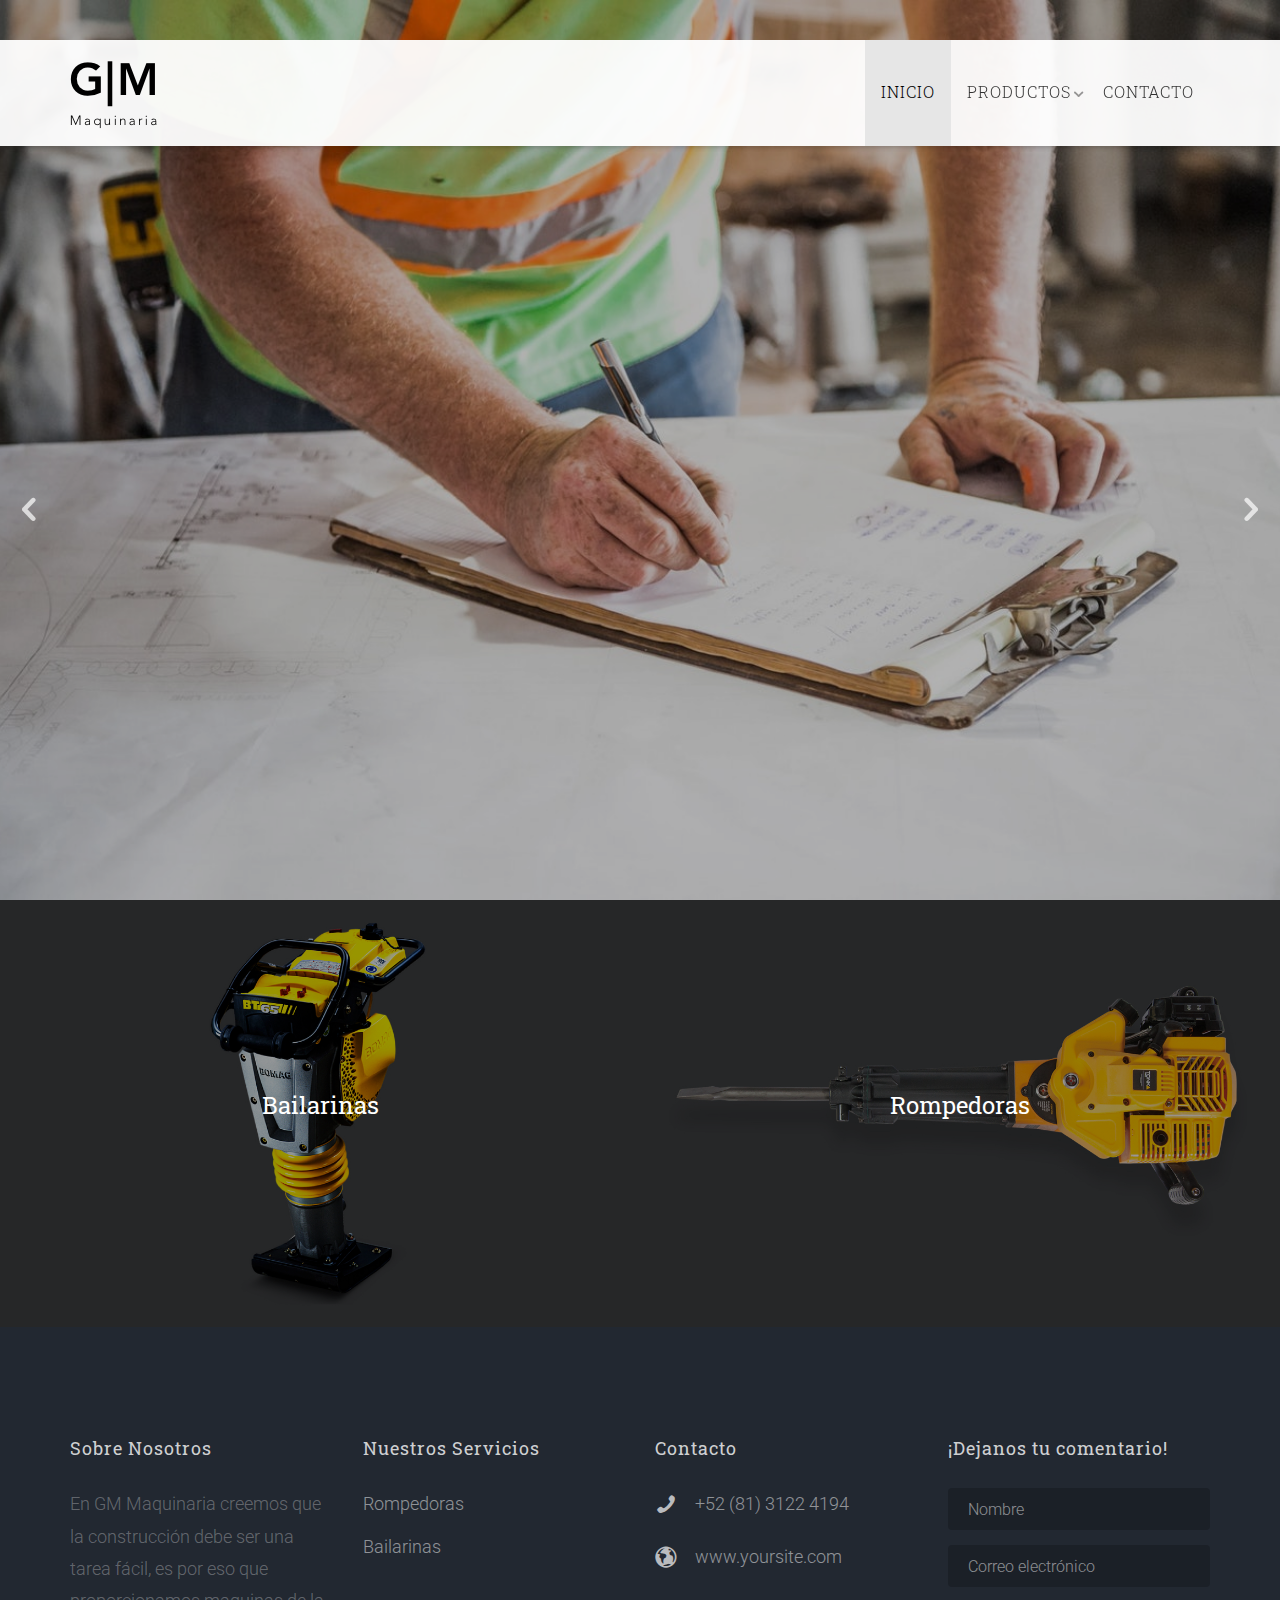
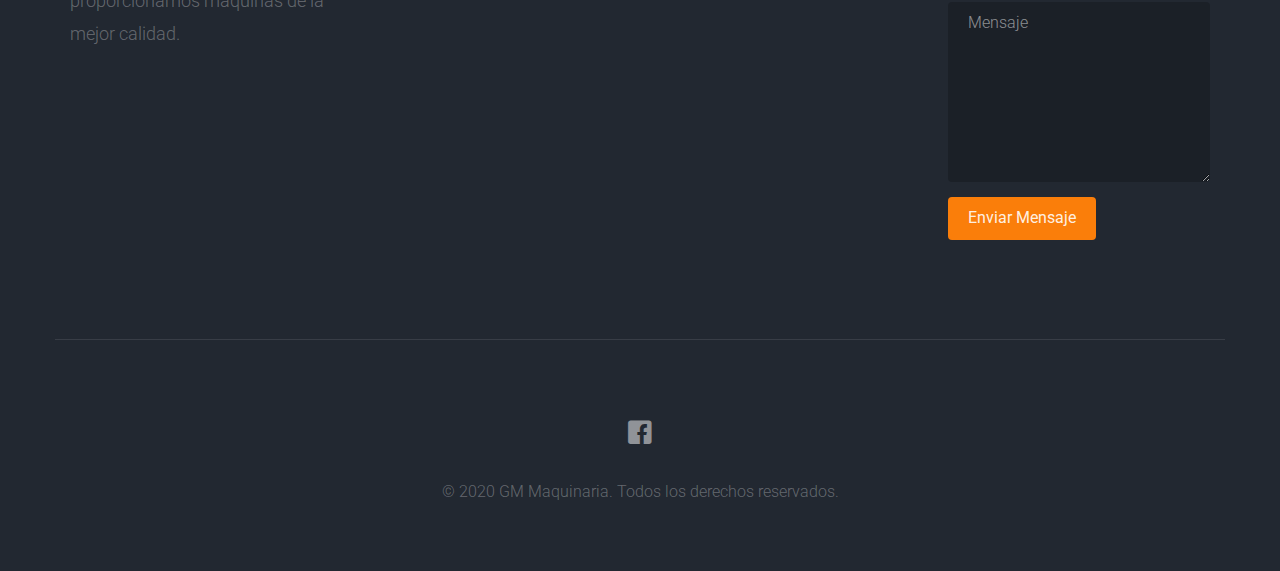
==== index.html @ 409fa805 "Primera versión" ====
<!DOCTYPE html>
<!--[if lt IE 7]>      <html class="no-js lt-ie9 lt-ie8 lt-ie7"> <![endif]-->
<!--[if IE 7]>         <html class="no-js lt-ie9 lt-ie8"> <![endif]-->
<!--[if IE 8]>         <html class="no-js lt-ie9"> <![endif]-->
<!--[if gt IE 8]><!--> <html class="no-js"> <!--<![endif]-->
	<head>
	<meta charset="utf-8">
	<meta http-equiv="X-UA-Compatible" content="IE=edge">
	<title>GM Maquinaria | Renta de bailarinas y rompedoras</title>
	<meta name="viewport" content="width=device-width, initial-scale=1">
	<meta name="description" content="Free HTML5 Template by FREEHTML5.CO" />
	<meta name="keywords" content="free html5, free template, free bootstrap, html5, css3, mobile first, responsive" />
	<meta name="author" content="FREEHTML5.CO" />

  <!-- 
	//////////////////////////////////////////////////////

	FREE HTML5 TEMPLATE 
	DESIGNED & DEVELOPED by FREEHTML5.CO
		
	Website: 		http://freehtml5.co/
	Email: 			info@freehtml5.co
	Twitter: 		http://twitter.com/fh5co
	Facebook: 		https://www.facebook.com/fh5co

	//////////////////////////////////////////////////////
	 -->

  	<!-- Facebook and Twitter integration -->
	<meta property="og:title" content=""/>
	<meta property="og:image" content=""/>
	<meta property="og:url" content=""/>
	<meta property="og:site_name" content=""/>
	<meta property="og:description" content=""/>
	<meta name="twitter:title" content="" />
	<meta name="twitter:image" content="" />
	<meta name="twitter:url" content="" />
	<meta name="twitter:card" content="" />

	<!-- Place favicon.ico and apple-touch-icon.png in the root directory -->
	<link rel="icon" href="images/LogoPestaña.png">

	<link href='https://fonts.googleapis.com/css?family=Roboto:400,100,300,700,900' rel='stylesheet' type='text/css'>
	<link href="https://fonts.googleapis.com/css?family=Roboto+Slab:300,400,700" rel="stylesheet">
	
	<!-- Animate.css -->
	<link rel="stylesheet" href="css/animate.css">
	<!-- Icomoon Icon Fonts-->
	<link rel="stylesheet" href="css/icomoon.css">
	<!-- Bootstrap  -->
	<link rel="stylesheet" href="css/bootstrap.css">
	<!-- Superfish -->
	<link rel="stylesheet" href="css/superfish.css">
	<!-- Flexslider  -->
	<link rel="stylesheet" href="css/flexslider.css">

	<link rel="stylesheet" href="css/style.css">


	<!-- Modernizr JS -->
	<script src="js/modernizr-2.6.2.min.js"></script>
	<!-- FOR IE9 below -->
	<!--[if lt IE 9]>
	<script src="js/respond.min.js"></script>
	<![endif]-->

	</head>
	<body>
		<div id="fh5co-wrapper">
		<div id="fh5co-page">
		<div id="fh5co-header">
			<header id="fh5co-header-section">
				<div class="container">
					<div class="nav-header">
						<a href="#" class="js-fh5co-nav-toggle fh5co-nav-toggle"><i></i></a>
						<div class="align-items-center justify-content-center">
							<a href="index.html">
								<img id="fh5co-logo" src="images/Logo_Banner.png" alt="Logo" class="img-responsive">
							</a>
						</div>
				
						<!-- START #fh5co-menu-wrap -->
						<nav id="fh5co-menu-wrap" role="navigation">
							<ul class="sf-menu" id="fh5co-primary-menu">
								<li>
									<a class="active" href="index.html">Inicio</a>
								</li>
								<li><a href="#">Productos</a>
									<ul class="fh5co-sub-menu">
										<li><a href="products_rompedora.html">Rompedoras</a></li>
										<li><a href="products_bailarina.html">Bailarinas</a></li> 
									   </ul>
								</li>
								<!-- <li>
									<a href="services.html" class="fh5co-sub-ddown">Services</a>
									 <ul class="fh5co-sub-menu">
									 	<li><a href="left-sidebar.html">Web Development</a></li>
									 	<li><a href="right-sidebar.html">Branding &amp; Identity</a></li>
										<li>
											<a href="#" class="fh5co-sub-ddown">Free HTML5</a>
											<ul class="fh5co-sub-menu">
												<li><a href="http://freehtml5.co/preview/?item=build-free-html5-bootstrap-template" target="_blank">Build</a></li>
												<li><a href="http://freehtml5.co/preview/?item=work-free-html5-template-bootstrap" target="_blank">Work</a></li>
												<li><a href="http://freehtml5.co/preview/?item=light-free-html5-template-bootstrap" target="_blank">Light</a></li>
												<li><a href="http://freehtml5.co/preview/?item=relic-free-html5-template-using-bootstrap" target="_blank">Relic</a></li>
												<li><a href="http://freehtml5.co/preview/?item=display-free-html5-template-using-bootstrap" target="_blank">Display</a></li>
												<li><a href="http://freehtml5.co/preview/?item=sprint-free-html5-template-bootstrap" target="_blank">Sprint</a></li>
											</ul>
										</li>
										<li><a href="#">UI Animation</a></li>
										<li><a href="#">Copywriting</a></li>
										<li><a href="#">Photography</a></li> 
									</ul>
								</li>
								<li><a href="about.html">About</a></li> -->
								<li><a href="contact.html">Contacto</a></li>
							</ul>
						</nav>
					</div>
				</div>
			</header>		
		</div>
		<!-- end:fh5co-header -->
		<aside id="fh5co-hero" class="js-fullheight">
			<div class="flexslider js-fullheight">
				<ul class="slides">
			   	<li style="background-image: url(images/carrusel_1.jpg);">
			   		<div class="overlay-gradient"></div>
			   		<div class="container">
			   			<div class="col-md-5 col-sm-6 col-xs-12 js-fullheight slider-text">
			   				<div class="slider-text-inner">
			   					<div class="desc">
			   						<h2>La construcción nunca fue tan fácil.</h2>
			   					</div>
			   				</div>
			   			</div>
			   		</div>
			   	</li>
			   	<li style="background-image: url(images/carrusel_2.jpg);">
			   		<div class="overlay-gradient"></div>
			   		<div class="container">
			   			<div class="col-md-5 col-sm-6 col-xs-12 js-fullheight slider-text">
			   				<div class="slider-text-inner">
			   					<div class="desc">
			   						<h2>Ahorra tiempo y dinero.</h2>
			   					</div>
			   				</div>
			   			</div>
			   		</div>
			   	</li>
			   	<li style="background-image: url(images/carrusel_3.jpg);">
			   		<div class="overlay-gradient"></div>
			   		<div class="container">
			   			<div class="col-md-5 col-sm-6 col-xs-12 js-fullheight slider-text">
			   				<div class="slider-text-inner">
			   					<div class="desc">
			   						<h2>Simplifica tu vida.</h2>
			   					</div>
			   				</div>
			   			</div>
			   		</div>
			   	</li>
			  	</ul>
		  	</div>
		</aside>
		<div id="fh5co-section">
			<div class="grid-project-section">
				<a href="products_bailarina.html">
					<img src="images/Bailarina.jpg" alt="Project" class="img-responsive">
					<div class="desc text-center">
						<h2>Bailarinas</h2>
					</div>
				</a>
			</div>
			<div class="grid-project-section">
				<a href="products_rompedora.html">
					<img src="images/Rompedora.jpg" alt="Project" class="img-responsive">
					<div class="desc text-center">
						<h2>Rompedoras</h2>
					</div>
				</a>
			</div>
		</div>
		<footer>
			<div id="footer">
				<div class="container">
					<div class="row">
						<div class="col-md-3">
							<h3 class="section-title">Sobre Nosotros</h3>
							<p>En GM Maquinaria creemos que la construcción debe ser una tarea fácil, es por eso que proporcionamos maquinas de la mejor calidad.</p>
						</div>
						
						<div class="col-md-3">
							<h3 class="section-title">Nuestros Servicios</h3>
							<ul>
								<li><a href="products_rompedora.html">Rompedoras</a></li>
								<li><a href="products_bailarina.html">Bailarinas</a></li>
							</ul>
						</div>

						<div class="col-md-3">
							<h3 class="section-title">Contacto</h3>
							<ul class="contact-info">
								<!-- <li><i class="icon-map2"></i>198 West 21th Street, Suite 721 New York NY 10016</li> -->
								<li><i class="icon-phone2"></i><a href="tel:+528131224194">+52 (81) 3122 4194</a></li>
								<!-- <li><i class="icon-envelope2"></i><a href="#">info@yoursite.com</a></li> -->
								<li><i class="icon-globe2"></i><a href="#">www.yoursite.com</a></li>
							</ul>
						</div>
						<div class="col-md-3">
							<h3 class="section-title">¡Dejanos tu comentario!</h3>
							<form class="contact-form">
								<div class="form-group">
									<label for="name" class="sr-only">Nombre</label>
									<input type="name" class="form-control" id="name" placeholder="Nombre">
								</div>
								<div class="form-group">
									<label for="email" class="sr-only">Correo electrónico</label>
									<input type="email" class="form-control" id="email" placeholder="Correo electrónico">
								</div>
								<div class="form-group">
									<label for="message" class="sr-only">Mensaje</label>
									<textarea class="form-control" id="message" rows="7" placeholder="Mensaje"></textarea>
								</div>
								<div class="form-group">
									<input type="submit" id="btn-submit" class="btn btn-send-message btn-md" value="Enviar Mensaje">
								</div>
							</form>
						</div>
					</div>
					<div class="row copy-right">
						<div class="col-md-6 col-md-offset-3 text-center">
							<p class="fh5co-social-icons">
								<a href="https://www.facebook.com/MaquinariaGM" target="_blank"><i class="icon-facebook2"></i></a>
								<!-- <a href="#"><i class="icon-instagram"></i></a> -->
							</p>
							<p>&copy; 2020 GM Maquinaria. Todos los derechos reservados.</p>
						</div>
					</div>
				</div>
			</div>
		</footer>
	

	</div>
	<!-- END fh5co-page -->

	</div>
	<!-- END fh5co-wrapper -->

	<!-- jQuery -->


	<script src="js/jquery.min.js"></script>
	<!-- jQuery Easing -->
	<script src="js/jquery.easing.1.3.js"></script>
	<!-- Bootstrap -->
	<script src="js/bootstrap.min.js"></script>
	<!-- Waypoints -->
	<script src="js/jquery.waypoints.min.js"></script>
	<!-- Superfish -->
	<script src="js/hoverIntent.js"></script>
	<script src="js/superfish.js"></script>
	<!-- Flexslider -->
	<script src="js/jquery.flexslider-min.js"></script>

	<!-- Main JS (Do not remove) -->
	<script src="js/main.js"></script>

	</body>
</html>
---- css/icomoon.css ----
@font-face {
    font-family: 'icomoon';
    src:    url('fonts/icomoon.eot?1oniuf');
    src:    url('fonts/icomoon.eot?1oniuf#iefix') format('embedded-opentype'),
        url('fonts/icomoon.ttf?1oniuf') format('truetype'),
        url('fonts/icomoon.woff?1oniuf') format('woff'),
        url('fonts/icomoon.svg?1oniuf#icomoon') format('svg');
    font-weight: normal;
    font-style: normal;
}

[class^="icon-"], [class*=" icon-"] {
    /* use !important to prevent issues with browser extensions that change fonts */
    font-family: 'icomoon' !important;
    speak: none;
    font-style: normal;
    font-weight: normal;
    font-variant: normal;
    text-transform: none;
    line-height: 1;

    /* Better Font Rendering =========== */
    -webkit-font-smoothing: antialiased;
    -moz-osx-font-smoothing: grayscale;
}

.icon-mobile:before {
    content: "\e000";
}
.icon-laptop:before {
    content: "\e001";
}
.icon-desktop:before {
    content: "\e002";
}
.icon-tablet:before {
    content: "\e003";
}
.icon-phone:before {
    content: "\e004";
}
.icon-document:before {
    content: "\e005";
}
.icon-documents:before {
    content: "\e006";
}
.icon-search:before {
    content: "\e007";
}
.icon-clipboard:before {
    content: "\e008";
}
.icon-newspaper:before {
    content: "\e009";
}
.icon-notebook:before {
    content: "\e00a";
}
.icon-book-open:before {
    content: "\e00b";
}
.icon-browser:before {
    content: "\e00c";
}
.icon-calendar:before {
    content: "\e00d";
}
.icon-presentation:before {
    content: "\e00e";
}
.icon-picture:before {
    content: "\e00f";
}
.icon-pictures:before {
    content: "\e010";
}
.icon-video:before {
    content: "\e011";
}
.icon-camera:before {
    content: "\e012";
}
.icon-printer:before {
    content: "\e013";
}
.icon-toolbox:before {
    content: "\e014";
}
.icon-briefcase:before {
    content: "\e015";
}
.icon-wallet:before {
    content: "\e016";
}
.icon-gift:before {
    content: "\e017";
}
.icon-bargraph:before {
    content: "\e018";
}
.icon-grid:before {
    content: "\e019";
}
.icon-expand:before {
    content: "\e01a";
}
.icon-focus:before {
    content: "\e01b";
}
.icon-edit:before {
    content: "\e01c";
}
.icon-adjustments:before {
    content: "\e01d";
}
.icon-ribbon:before {
    content: "\e01e";
}
.icon-hourglass:before {
    content: "\e01f";
}
.icon-lock:before {
    content: "\e020";
}
.icon-megaphone:before {
    content: "\e021";
}
.icon-shield:before {
    content: "\e022";
}
.icon-trophy:before {
    content: "\e023";
}
.icon-flag:before {
    content: "\e024";
}
.icon-map:before {
    content: "\e025";
}
.icon-puzzle:before {
    content: "\e026";
}
.icon-basket:before {
    content: "\e027";
}
.icon-envelope:before {
    content: "\e028";
}
.icon-streetsign:before {
    content: "\e029";
}
.icon-telescope:before {
    content: "\e02a";
}
.icon-gears:before {
    content: "\e02b";
}
.icon-key:before {
    content: "\e02c";
}
.icon-paperclip:before {
    content: "\e02d";
}
.icon-attachment:before {
    content: "\e02e";
}
.icon-pricetags:before {
    content: "\e02f";
}
.icon-lightbulb:before {
    content: "\e030";
}
.icon-layers:before {
    content: "\e031";
}
.icon-pencil:before {
    content: "\e032";
}
.icon-tools:before {
    content: "\e033";
}
.icon-tools-2:before {
    content: "\e034";
}
.icon-scissors:before {
    content: "\e035";
}
.icon-paintbrush:before {
    content: "\e036";
}
.icon-magnifying-glass:before {
    content: "\e037";
}
.icon-circle-compass:before {
    content: "\e038";
}
.icon-linegraph:before {
    content: "\e039";
}
.icon-mic:before {
    content: "\e03a";
}
.icon-strategy:before {
    content: "\e03b";
}
.icon-beaker:before {
    content: "\e03c";
}
.icon-caution:before {
    content: "\e03d";
}
.icon-recycle:before {
    content: "\e03e";
}
.icon-anchor:before {
    content: "\e03f";
}
.icon-profile-male:before {
    content: "\e040";
}
.icon-profile-female:before {
    content: "\e041";
}
.icon-bike:before {
    content: "\e042";
}
.icon-wine:before {
    content: "\e043";
}
.icon-hotairballoon:before {
    content: "\e044";
}
.icon-globe:before {
    content: "\e045";
}
.icon-genius:before {
    content: "\e046";
}
.icon-map-pin:before {
    content: "\e047";
}
.icon-dial:before {
    content: "\e048";
}
.icon-chat:before {
    content: "\e049";
}
.icon-heart:before {
    content: "\e04a";
}
.icon-cloud:before {
    content: "\e04b";
}
.icon-upload:before {
    content: "\e04c";
}
.icon-download:before {
    content: "\e04d";
}
.icon-target:before {
    content: "\e04e";
}
.icon-hazardous:before {
    content: "\e04f";
}
.icon-piechart:before {
    content: "\e050";
}
.icon-speedometer:before {
    content: "\e051";
}
.icon-global:before {
    content: "\e052";
}
.icon-compass:before {
    content: "\e053";
}
.icon-lifesaver:before {
    content: "\e054";
}
.icon-clock:before {
    content: "\e055";
}
.icon-aperture:before {
    content: "\e056";
}
.icon-quote:before {
    content: "\e057";
}
.icon-scope:before {
    content: "\e058";
}
.icon-alarmclock:before {
    content: "\e059";
}
.icon-refresh:before {
    content: "\e05a";
}
.icon-happy:before {
    content: "\e05b";
}
.icon-sad:before {
    content: "\e05c";
}
.icon-facebook:before {
    content: "\e05d";
}
.icon-twitter:before {
    content: "\e05e";
}
.icon-googleplus:before {
    content: "\e05f";
}
.icon-rss:before {
    content: "\e060";
}
.icon-tumblr:before {
    content: "\e061";
}
.icon-linkedin:before {
    content: "\e062";
}
.icon-dribbble:before {
    content: "\e063";
}
.icon-box2:before {
    content: "\ea82";
}
.icon-write:before {
    content: "\ea83";
}
.icon-clock2:before {
    content: "\ea84";
}
.icon-reply2:before {
    content: "\ea85";
}
.icon-reply-all2:before {
    content: "\ea86";
}
.icon-forward2:before {
    content: "\ea87";
}
.icon-flag2:before {
    content: "\ea88";
}
.icon-search2:before {
    content: "\ea89";
}
.icon-trash2:before {
    content: "\ea8a";
}
.icon-envelope2:before {
    content: "\ea8b";
}
.icon-bubble:before {
    content: "\ea8c";
}
.icon-bubbles:before {
    content: "\ea8d";
}
.icon-user2:before {
    content: "\ea8e";
}
.icon-users2:before {
    content: "\ea8f";
}
.icon-cloud2:before {
    content: "\ea90";
}
.icon-download2:before {
    content: "\ea91";
}
.icon-upload2:before {
    content: "\ea92";
}
.icon-rain:before {
    content: "\ea93";
}
.icon-sun:before {
    content: "\ea94";
}
.icon-moon2:before {
    content: "\ea95";
}
.icon-bell2:before {
    content: "\ea96";
}
.icon-folder2:before {
    content: "\ea97";
}
.icon-pin2:before {
    content: "\ea98";
}
.icon-sound2:before {
    content: "\ea99";
}
.icon-microphone:before {
    content: "\ea9a";
}
.icon-camera2:before {
    content: "\ea9b";
}
.icon-image2:before {
    content: "\ea9c";
}
.icon-cog2:before {
    content: "\ea9d";
}
.icon-calendar2:before {
    content: "\ea9e";
}
.icon-book2:before {
    content: "\ea9f";
}
.icon-map-marker:before {
    content: "\eaa0";
}
.icon-store:before {
    content: "\eaa1";
}
.icon-support:before {
    content: "\eaa2";
}
.icon-tag2:before {
    content: "\eaa3";
}
.icon-heart2:before {
    content: "\eaa4";
}
.icon-video-camera:before {
    content: "\eaa5";
}
.icon-trophy2:before {
    content: "\eaa6";
}
.icon-cart:before {
    content: "\eaa7";
}
.icon-eye2:before {
    content: "\eaa8";
}
.icon-cancel:before {
    content: "\eaa9";
}
.icon-chart:before {
    content: "\eaaa";
}
.icon-target2:before {
    content: "\eaab";
}
.icon-printer2:before {
    content: "\eaac";
}
.icon-location2:before {
    content: "\eaad";
}
.icon-bookmark2:before {
    content: "\eaae";
}
.icon-monitor:before {
    content: "\eaaf";
}
.icon-cross2:before {
    content: "\eab0";
}
.icon-plus2:before {
    content: "\eab1";
}
.icon-left:before {
    content: "\eab2";
}
.icon-up:before {
    content: "\eab3";
}
.icon-browser2:before {
    content: "\eab4";
}
.icon-windows:before {
    content: "\eab5";
}
.icon-switch2:before {
    content: "\eab6";
}
.icon-dashboard:before {
    content: "\eab7";
}
.icon-play:before {
    content: "\eab8";
}
.icon-fast-forward:before {
    content: "\eab9";
}
.icon-next:before {
    content: "\eaba";
}
.icon-refresh2:before {
    content: "\eabb";
}
.icon-film:before {
    content: "\eabc";
}
.icon-home2:before {
    content: "\eabd";
}
.icon-add-to-list:before {
    content: "\e901";
}
.icon-classic-computer:before {
    content: "\e902";
}
.icon-controller-fast-backward:before {
    content: "\e903";
}
.icon-creative-commons-attribution:before {
    content: "\e904";
}
.icon-creative-commons-noderivs:before {
    content: "\e905";
}
.icon-creative-commons-noncommercial-eu:before {
    content: "\e906";
}
.icon-creative-commons-noncommercial-us:before {
    content: "\e907";
}
.icon-creative-commons-public-domain:before {
    content: "\e908";
}
.icon-creative-commons-remix:before {
    content: "\e909";
}
.icon-creative-commons-share:before {
    content: "\e90a";
}
.icon-creative-commons-sharealike:before {
    content: "\e90b";
}
.icon-creative-commons:before {
    content: "\e90c";
}
.icon-document-landscape:before {
    content: "\e90d";
}
.icon-remove-user:before {
    content: "\e90e";
}
.icon-warning:before {
    content: "\e90f";
}
.icon-arrow-bold-down:before {
    content: "\e910";
}
.icon-arrow-bold-left:before {
    content: "\e911";
}
.icon-arrow-bold-right:before {
    content: "\e912";
}
.icon-arrow-bold-up:before {
    content: "\e913";
}
.icon-arrow-down:before {
    content: "\e914";
}
.icon-arrow-left:before {
    content: "\e915";
}
.icon-arrow-long-down:before {
    content: "\e916";
}
.icon-arrow-long-left:before {
    content: "\e917";
}
.icon-arrow-long-right:before {
    content: "\e918";
}
.icon-arrow-long-up:before {
    content: "\e919";
}
.icon-arrow-right:before {
    content: "\e91a";
}
.icon-arrow-up:before {
    content: "\e91b";
}
.icon-arrow-with-circle-down:before {
    content: "\e91c";
}
.icon-arrow-with-circle-left:before {
    content: "\e91d";
}
.icon-arrow-with-circle-right:before {
    content: "\e91e";
}
.icon-arrow-with-circle-up:before {
    content: "\e91f";
}
.icon-bookmark:before {
    content: "\e920";
}
.icon-bookmarks:before {
    content: "\e921";
}
.icon-chevron-down:before {
    content: "\e922";
}
.icon-chevron-left:before {
    content: "\e923";
}
.icon-chevron-right:before {
    content: "\e924";
}
.icon-chevron-small-down:before {
    content: "\e925";
}
.icon-chevron-small-left:before {
    content: "\e926";
}
.icon-chevron-small-right:before {
    content: "\e927";
}
.icon-chevron-small-up:before {
    content: "\e928";
}
.icon-chevron-thin-down:before {
    content: "\e929";
}
.icon-chevron-thin-left:before {
    content: "\e92a";
}
.icon-chevron-thin-right:before {
    content: "\e92b";
}
.icon-chevron-thin-up:before {
    content: "\e92c";
}
.icon-chevron-up:before {
    content: "\e92d";
}
.icon-chevron-with-circle-down:before {
    content: "\e92e";
}
.icon-chevron-with-circle-left:before {
    content: "\e92f";
}
.icon-chevron-with-circle-right:before {
    content: "\e930";
}
.icon-chevron-with-circle-up:before {
    content: "\e931";
}
.icon-cloud3:before {
    content: "\e932";
}
.icon-controller-fast-forward:before {
    content: "\e933";
}
.icon-controller-jump-to-start:before {
    content: "\e934";
}
.icon-controller-next:before {
    content: "\e935";
}
.icon-controller-paus:before {
    content: "\e936";
}
.icon-controller-play:before {
    content: "\e937";
}
.icon-controller-record:before {
    content: "\e938";
}
.icon-controller-stop:before {
    content: "\e939";
}
.icon-controller-volume:before {
    content: "\e93a";
}
.icon-dot-single:before {
    content: "\e93b";
}
.icon-dots-three-horizontal:before {
    content: "\e93c";
}
.icon-dots-three-vertical:before {
    content: "\e93d";
}
.icon-dots-two-horizontal:before {
    content: "\e93e";
}
.icon-dots-two-vertical:before {
    content: "\e93f";
}
.icon-download3:before {
    content: "\e940";
}
.icon-emoji-flirt:before {
    content: "\e941";
}
.icon-flow-branch:before {
    content: "\e942";
}
.icon-flow-cascade:before {
    content: "\e943";
}
.icon-flow-line:before {
    content: "\e944";
}
.icon-flow-parallel:before {
    content: "\e945";
}
.icon-flow-tree:before {
    content: "\e946";
}
.icon-install:before {
    content: "\e947";
}
.icon-layers2:before {
    content: "\e948";
}
.icon-open-book:before {
    content: "\e949";
}
.icon-resize-100:before {
    content: "\e94a";
}
.icon-resize-full-screen:before {
    content: "\e94b";
}
.icon-save:before {
    content: "\e94c";
}
.icon-select-arrows:before {
    content: "\e94d";
}
.icon-sound-mute:before {
    content: "\e94e";
}
.icon-sound:before {
    content: "\e94f";
}
.icon-trash:before {
    content: "\e950";
}
.icon-triangle-down:before {
    content: "\e951";
}
.icon-triangle-left:before {
    content: "\e952";
}
.icon-triangle-right:before {
    content: "\e953";
}
.icon-triangle-up:before {
    content: "\e954";
}
.icon-uninstall:before {
    content: "\e955";
}
.icon-upload-to-cloud:before {
    content: "\e956";
}
.icon-upload3:before {
    content: "\e957";
}
.icon-add-user:before {
    content: "\e958";
}
.icon-address:before {
    content: "\e959";
}
.icon-adjust:before {
    content: "\e95a";
}
.icon-air:before {
    content: "\e95b";
}
.icon-aircraft-landing:before {
    content: "\e95c";
}
.icon-aircraft-take-off:before {
    content: "\e95d";
}
.icon-aircraft:before {
    content: "\e95e";
}
.icon-align-bottom:before {
    content: "\e95f";
}
.icon-align-horizontal-middle:before {
    content: "\e960";
}
.icon-align-left:before {
    content: "\e961";
}
.icon-align-right:before {
    content: "\e962";
}
.icon-align-top:before {
    content: "\e963";
}
.icon-align-vertical-middle:before {
    content: "\e964";
}
.icon-archive:before {
    content: "\e965";
}
.icon-area-graph:before {
    content: "\e966";
}
.icon-attachment2:before {
    content: "\e967";
}
.icon-awareness-ribbon:before {
    content: "\e968";
}
.icon-back-in-time:before {
    content: "\e969";
}
.icon-back:before {
    content: "\e96a";
}
.icon-bar-graph:before {
    content: "\e96b";
}
.icon-battery:before {
    content: "\e96c";
}
.icon-beamed-note:before {
    content: "\e96d";
}
.icon-bell:before {
    content: "\e96e";
}
.icon-blackboard:before {
    content: "\e96f";
}
.icon-block:before {
    content: "\e970";
}
.icon-book:before {
    content: "\e971";
}
.icon-bowl:before {
    content: "\e972";
}
.icon-box:before {
    content: "\e973";
}
.icon-briefcase2:before {
    content: "\e974";
}
.icon-browser3:before {
    content: "\e975";
}
.icon-brush:before {
    content: "\e976";
}
.icon-bucket:before {
    content: "\e977";
}
.icon-cake:before {
    content: "\e978";
}
.icon-calculator:before {
    content: "\e979";
}
.icon-calendar3:before {
    content: "\e97a";
}
.icon-camera3:before {
    content: "\e97b";
}
.icon-ccw:before {
    content: "\e97c";
}
.icon-chat2:before {
    content: "\e97d";
}
.icon-check:before {
    content: "\e97e";
}
.icon-circle-with-cross:before {
    content: "\e97f";
}
.icon-circle-with-minus:before {
    content: "\e980";
}
.icon-circle-with-plus:before {
    content: "\e981";
}
.icon-circle:before {
    content: "\e982";
}
.icon-circular-graph:before {
    content: "\e983";
}
.icon-clapperboard:before {
    content: "\e984";
}
.icon-clipboard2:before {
    content: "\e985";
}
.icon-clock3:before {
    content: "\e986";
}
.icon-code:before {
    content: "\e987";
}
.icon-cog:before {
    content: "\e988";
}
.icon-colours:before {
    content: "\e989";
}
.icon-compass2:before {
    content: "\e98a";
}
.icon-copy:before {
    content: "\e98b";
}
.icon-credit-card:before {
    content: "\e98c";
}
.icon-credit:before {
    content: "\e98d";
}
.icon-cross:before {
    content: "\e98e";
}
.icon-cup:before {
    content: "\e98f";
}
.icon-cw:before {
    content: "\e990";
}
.icon-cycle:before {
    content: "\e991";
}
.icon-database:before {
    content: "\e992";
}
.icon-dial-pad:before {
    content: "\e993";
}
.icon-direction:before {
    content: "\e994";
}
.icon-document2:before {
    content: "\e995";
}
.icon-documents2:before {
    content: "\e996";
}
.icon-drink:before {
    content: "\e997";
}
.icon-drive:before {
    content: "\e998";
}
.icon-drop:before {
    content: "\e999";
}
.icon-edit2:before {
    content: "\e99a";
}
.icon-email:before {
    content: "\e99b";
}
.icon-emoji-happy:before {
    content: "\e99c";
}
.icon-emoji-neutral:before {
    content: "\e99d";
}
.icon-emoji-sad:before {
    content: "\e99e";
}
.icon-erase:before {
    content: "\e99f";
}
.icon-eraser:before {
    content: "\e9a0";
}
.icon-export:before {
    content: "\e9a1";
}
.icon-eye:before {
    content: "\e9a2";
}
.icon-feather:before {
    content: "\e9a3";
}
.icon-flag3:before {
    content: "\e9a4";
}
.icon-flash:before {
    content: "\e9a5";
}
.icon-flashlight:before {
    content: "\e9a6";
}
.icon-flat-brush:before {
    content: "\e9a7";
}
.icon-folder-images:before {
    content: "\e9a8";
}
.icon-folder-music:before {
    content: "\e9a9";
}
.icon-folder-video:before {
    content: "\e9aa";
}
.icon-folder:before {
    content: "\e9ab";
}
.icon-forward:before {
    content: "\e9ac";
}
.icon-funnel:before {
    content: "\e9ad";
}
.icon-game-controller:before {
    content: "\e9ae";
}
.icon-gauge:before {
    content: "\e9af";
}
.icon-globe2:before {
    content: "\e9b0";
}
.icon-graduation-cap:before {
    content: "\e9b1";
}
.icon-grid2:before {
    content: "\e9b2";
}
.icon-hair-cross:before {
    content: "\e9b3";
}
.icon-hand:before {
    content: "\e9b4";
}
.icon-heart-outlined:before {
    content: "\e9b5";
}
.icon-heart3:before {
    content: "\e9b6";
}
.icon-help-with-circle:before {
    content: "\e9b7";
}
.icon-help:before {
    content: "\e9b8";
}
.icon-home:before {
    content: "\e9b9";
}
.icon-hour-glass:before {
    content: "\e9ba";
}
.icon-image-inverted:before {
    content: "\e9bb";
}
.icon-image:before {
    content: "\e9bc";
}
.icon-images:before {
    content: "\e9bd";
}
.icon-inbox:before {
    content: "\e9be";
}
.icon-infinity:before {
    content: "\e9bf";
}
.icon-info-with-circle:before {
    content: "\e9c0";
}
.icon-info:before {
    content: "\e9c1";
}
.icon-key2:before {
    content: "\e9c2";
}
.icon-keyboard:before {
    content: "\e9c3";
}
.icon-lab-flask:before {
    content: "\e9c4";
}
.icon-landline:before {
    content: "\e9c5";
}
.icon-language:before {
    content: "\e9c6";
}
.icon-laptop2:before {
    content: "\e9c7";
}
.icon-leaf:before {
    content: "\e9c8";
}
.icon-level-down:before {
    content: "\e9c9";
}
.icon-level-up:before {
    content: "\e9ca";
}
.icon-lifebuoy:before {
    content: "\e9cb";
}
.icon-light-bulb:before {
    content: "\e9cc";
}
.icon-light-down:before {
    content: "\e9cd";
}
.icon-light-up:before {
    content: "\e9ce";
}
.icon-line-graph:before {
    content: "\e9cf";
}
.icon-link:before {
    content: "\e9d0";
}
.icon-list:before {
    content: "\e9d1";
}
.icon-location-pin:before {
    content: "\e9d2";
}
.icon-location:before {
    content: "\e9d3";
}
.icon-lock-open:before {
    content: "\e9d4";
}
.icon-lock2:before {
    content: "\e9d5";
}
.icon-log-out:before {
    content: "\e9d6";
}
.icon-login:before {
    content: "\e9d7";
}
.icon-loop:before {
    content: "\e9d8";
}
.icon-magnet:before {
    content: "\e9d9";
}
.icon-magnifying-glass2:before {
    content: "\e9da";
}
.icon-mail:before {
    content: "\e9db";
}
.icon-man:before {
    content: "\e9dc";
}
.icon-map2:before {
    content: "\e9dd";
}
.icon-mask:before {
    content: "\e9de";
}
.icon-medal:before {
    content: "\e9df";
}
.icon-megaphone2:before {
    content: "\e9e0";
}
.icon-menu:before {
    content: "\e9e1";
}
.icon-message:before {
    content: "\e9e2";
}
.icon-mic2:before {
    content: "\e9e3";
}
.icon-minus:before {
    content: "\e9e4";
}
.icon-mobile2:before {
    content: "\e9e5";
}
.icon-modern-mic:before {
    content: "\e9e6";
}
.icon-moon:before {
    content: "\e9e7";
}
.icon-mouse:before {
    content: "\e9e8";
}
.icon-music:before {
    content: "\e9e9";
}
.icon-network:before {
    content: "\e9ea";
}
.icon-new-message:before {
    content: "\e9eb";
}
.icon-new:before {
    content: "\e9ec";
}
.icon-news:before {
    content: "\e9ed";
}
.icon-note:before {
    content: "\e9ee";
}
.icon-notification:before {
    content: "\e9ef";
}
.icon-old-mobile:before {
    content: "\e9f0";
}
.icon-old-phone:before {
    content: "\e9f1";
}
.icon-palette:before {
    content: "\e9f2";
}
.icon-paper-plane:before {
    content: "\e9f3";
}
.icon-pencil2:before {
    content: "\e9f4";
}
.icon-phone2:before {
    content: "\e9f5";
}
.icon-pie-chart:before {
    content: "\e9f6";
}
.icon-pin:before {
    content: "\e9f7";
}
.icon-plus:before {
    content: "\e9f8";
}
.icon-popup:before {
    content: "\e9f9";
}
.icon-power-plug:before {
    content: "\e9fa";
}
.icon-price-ribbon:before {
    content: "\e9fb";
}
.icon-price-tag:before {
    content: "\e9fc";
}
.icon-print:before {
    content: "\e9fd";
}
.icon-progress-empty:before {
    content: "\e9fe";
}
.icon-progress-full:before {
    content: "\e9ff";
}
.icon-progress-one:before {
    content: "\ea00";
}
.icon-progress-two:before {
    content: "\ea01";
}
.icon-publish:before {
    content: "\ea02";
}
.icon-quote2:before {
    content: "\ea03";
}
.icon-radio:before {
    content: "\ea04";
}
.icon-reply-all:before {
    content: "\ea05";
}
.icon-reply:before {
    content: "\ea06";
}
.icon-retweet:before {
    content: "\ea07";
}
.icon-rocket:before {
    content: "\ea08";
}
.icon-round-brush:before {
    content: "\ea09";
}
.icon-rss2:before {
    content: "\ea0a";
}
.icon-ruler:before {
    content: "\ea0b";
}
.icon-scissors2:before {
    content: "\ea0c";
}
.icon-share-alternitive:before {
    content: "\ea0d";
}
.icon-share:before {
    content: "\ea0e";
}
.icon-shareable:before {
    content: "\ea0f";
}
.icon-shield2:before {
    content: "\ea10";
}
.icon-shop:before {
    content: "\ea11";
}
.icon-shopping-bag:before {
    content: "\ea12";
}
.icon-shopping-basket:before {
    content: "\ea13";
}
.icon-shopping-cart:before {
    content: "\ea14";
}
.icon-shuffle:before {
    content: "\ea15";
}
.icon-signal:before {
    content: "\ea16";
}
.icon-sound-mix:before {
    content: "\ea17";
}
.icon-sports-club:before {
    content: "\ea18";
}
.icon-spreadsheet:before {
    content: "\ea19";
}
.icon-squared-cross:before {
    content: "\ea1a";
}
.icon-squared-minus:before {
    content: "\ea1b";
}
.icon-squared-plus:before {
    content: "\ea1c";
}
.icon-star-outlined:before {
    content: "\ea1d";
}
.icon-star:before {
    content: "\ea1e";
}
.icon-stopwatch:before {
    content: "\ea1f";
}
.icon-suitcase:before {
    content: "\ea20";
}
.icon-swap:before {
    content: "\ea21";
}
.icon-sweden:before {
    content: "\ea22";
}
.icon-switch:before {
    content: "\ea23";
}
.icon-tablet2:before {
    content: "\ea24";
}
.icon-tag:before {
    content: "\ea25";
}
.icon-text-document-inverted:before {
    content: "\ea26";
}
.icon-text-document:before {
    content: "\ea27";
}
.icon-text:before {
    content: "\ea28";
}
.icon-thermometer:before {
    content: "\ea29";
}
.icon-thumbs-down:before {
    content: "\ea2a";
}
.icon-thumbs-up:before {
    content: "\ea2b";
}
.icon-thunder-cloud:before {
    content: "\ea2c";
}
.icon-ticket:before {
    content: "\ea2d";
}
.icon-time-slot:before {
    content: "\ea2e";
}
.icon-tools2:before {
    content: "\ea2f";
}
.icon-traffic-cone:before {
    content: "\ea30";
}
.icon-tree:before {
    content: "\ea31";
}
.icon-trophy3:before {
    content: "\ea32";
}
.icon-tv:before {
    content: "\ea33";
}
.icon-typing:before {
    content: "\ea34";
}
.icon-unread:before {
    content: "\ea35";
}
.icon-untag:before {
    content: "\ea36";
}
.icon-user:before {
    content: "\ea37";
}
.icon-users:before {
    content: "\ea38";
}
.icon-v-card:before {
    content: "\ea39";
}
.icon-video2:before {
    content: "\ea3a";
}
.icon-vinyl:before {
    content: "\ea3b";
}
.icon-voicemail:before {
    content: "\ea3c";
}
.icon-wallet2:before {
    content: "\ea3d";
}
.icon-water:before {
    content: "\ea3e";
}
.icon-500px-with-circle:before {
    content: "\ea3f";
}
.icon-500px:before {
    content: "\ea40";
}
.icon-basecamp:before {
    content: "\ea41";
}
.icon-behance:before {
    content: "\ea42";
}
.icon-creative-cloud:before {
    content: "\ea43";
}
.icon-dropbox:before {
    content: "\ea44";
}
.icon-evernote:before {
    content: "\ea45";
}
.icon-flattr:before {
    content: "\ea46";
}
.icon-foursquare:before {
    content: "\ea47";
}
.icon-google-drive:before {
    content: "\ea48";
}
.icon-google-hangouts:before {
    content: "\ea49";
}
.icon-grooveshark:before {
    content: "\ea4a";
}
.icon-icloud:before {
    content: "\ea4b";
}
.icon-mixi:before {
    content: "\ea4c";
}
.icon-onedrive:before {
    content: "\ea4d";
}
.icon-paypal:before {
    content: "\ea4e";
}
.icon-picasa:before {
    content: "\ea4f";
}
.icon-qq:before {
    content: "\ea50";
}
.icon-rdio-with-circle:before {
    content: "\ea51";
}
.icon-renren:before {
    content: "\ea52";
}
.icon-scribd:before {
    content: "\ea53";
}
.icon-sina-weibo:before {
    content: "\ea54";
}
.icon-skype-with-circle:before {
    content: "\ea55";
}
.icon-skype:before {
    content: "\ea56";
}
.icon-slideshare:before {
    content: "\ea57";
}
.icon-smashing:before {
    content: "\ea58";
}
.icon-soundcloud:before {
    content: "\ea59";
}
.icon-spotify-with-circle:before {
    content: "\ea5a";
}
.icon-spotify:before {
    content: "\ea5b";
}
.icon-swarm:before {
    content: "\ea5c";
}
.icon-vine-with-circle:before {
    content: "\ea5d";
}
.icon-vine:before {
    content: "\ea5e";
}
.icon-vk-alternitive:before {
    content: "\ea5f";
}
.icon-vk-with-circle:before {
    content: "\ea60";
}
.icon-vk:before {
    content: "\ea61";
}
.icon-xing-with-circle:before {
    content: "\ea62";
}
.icon-xing:before {
    content: "\ea63";
}
.icon-yelp:before {
    content: "\ea64";
}
.icon-dribbble-with-circle:before {
    content: "\ea65";
}
.icon-dribbble2:before {
    content: "\ea66";
}
.icon-facebook-with-circle:before {
    content: "\ea67";
}
.icon-facebook2:before {
    content: "\ea68";
}
.icon-flickr-with-circle:before {
    content: "\ea69";
}
.icon-flickr:before {
    content: "\ea6a";
}
.icon-github-with-circle:before {
    content: "\ea6b";
}
.icon-github:before {
    content: "\ea6c";
}
.icon-google-with-circle:before {
    content: "\ea6d";
}
.icon-google:before {
    content: "\ea6e";
}
.icon-instagram-with-circle:before {
    content: "\ea6f";
}
.icon-instagram:before {
    content: "\ea70";
}
.icon-lastfm-with-circle:before {
    content: "\ea71";
}
.icon-lastfm:before {
    content: "\ea72";
}
.icon-linkedin-with-circle:before {
    content: "\ea73";
}
.icon-linkedin2:before {
    content: "\ea74";
}
.icon-pinterest-with-circle:before {
    content: "\ea75";
}
.icon-pinterest:before {
    content: "\ea76";
}
.icon-rdio:before {
    content: "\ea77";
}
.icon-stumbleupon-with-circle:before {
    content: "\ea78";
}
.icon-stumbleupon:before {
    content: "\ea79";
}
.icon-tumblr-with-circle:before {
    content: "\ea7a";
}
.icon-tumblr2:before {
    content: "\ea7b";
}
.icon-twitter-with-circle:before {
    content: "\ea7c";
}
.icon-twitter2:before {
    content: "\ea7d";
}
.icon-vimeo-with-circle:before {
    content: "\ea7e";
}
.icon-vimeo:before {
    content: "\ea7f";
}
.icon-youtube-with-circle:before {
    content: "\ea80";
}
.icon-youtube:before {
    content: "\ea81";
}
.icon-home3:before {
    content: "\eabe";
}
.icon-home22:before {
    content: "\eabf";
}
.icon-home32:before {
    content: "\eac0";
}
.icon-office:before {
    content: "\eac1";
}
.icon-newspaper2:before {
    content: "\eac2";
}
.icon-pencil3:before {
    content: "\eac3";
}
.icon-pencil22:before {
    content: "\eac4";
}
.icon-quill:before {
    content: "\eac5";
}
.icon-pen:before {
    content: "\eac6";
}
.icon-blog:before {
    content: "\eac7";
}
.icon-eyedropper:before {
    content: "\eac8";
}
.icon-droplet:before {
    content: "\eac9";
}
.icon-paint-format:before {
    content: "\eaca";
}
.icon-image3:before {
    content: "\eacb";
}
.icon-images2:before {
    content: "\eacc";
}
.icon-camera4:before {
    content: "\eacd";
}
.icon-headphones:before {
    content: "\eace";
}
.icon-music2:before {
    content: "\eacf";
}
.icon-play2:before {
    content: "\ead0";
}
.icon-film2:before {
    content: "\ead1";
}
.icon-video-camera2:before {
    content: "\ead2";
}
.icon-dice:before {
    content: "\ead3";
}
.icon-pacman:before {
    content: "\ead4";
}
.icon-spades:before {
    content: "\ead5";
}
.icon-clubs:before {
    content: "\ead6";
}
.icon-diamonds:before {
    content: "\ead7";
}
.icon-bullhorn:before {
    content: "\ead8";
}
.icon-connection:before {
    content: "\ead9";
}
.icon-podcast:before {
    content: "\eada";
}
.icon-feed:before {
    content: "\eadb";
}
.icon-mic3:before {
    content: "\eadc";
}
.icon-book3:before {
    content: "\eadd";
}
.icon-books:before {
    content: "\eade";
}
.icon-library:before {
    content: "\eadf";
}
.icon-file-text:before {
    content: "\eae0";
}
.icon-profile:before {
    content: "\eae1";
}
.icon-file-empty:before {
    content: "\eae2";
}
.icon-files-empty:before {
    content: "\eae3";
}
.icon-file-text2:before {
    content: "\eae4";
}
.icon-file-picture:before {
    content: "\eae5";
}
.icon-file-music:before {
    content: "\eae6";
}
.icon-file-play:before {
    content: "\eae7";
}
.icon-file-video:before {
    content: "\eae8";
}
.icon-file-zip:before {
    content: "\eae9";
}
.icon-copy2:before {
    content: "\eaea";
}
.icon-paste:before {
    content: "\eaeb";
}
.icon-stack:before {
    content: "\eaec";
}
.icon-folder3:before {
    content: "\eaed";
}
.icon-folder-open:before {
    content: "\eaee";
}
.icon-folder-plus:before {
    content: "\eaef";
}
.icon-folder-minus:before {
    content: "\eaf0";
}
.icon-folder-download:before {
    content: "\eaf1";
}
.icon-folder-upload:before {
    content: "\eaf2";
}
.icon-price-tag2:before {
    content: "\eaf3";
}
.icon-price-tags:before {
    content: "\eaf4";
}
.icon-barcode:before {
    content: "\eaf5";
}
.icon-qrcode:before {
    content: "\eaf6";
}
.icon-ticket2:before {
    content: "\eaf7";
}
.icon-cart2:before {
    content: "\eaf8";
}
.icon-coin-dollar:before {
    content: "\eaf9";
}
.icon-coin-euro:before {
    content: "\eafa";
}
.icon-coin-pound:before {
    content: "\eafb";
}
.icon-coin-yen:before {
    content: "\eafc";
}
.icon-credit-card2:before {
    content: "\eafd";
}
.icon-calculator2:before {
    content: "\eafe";
}
.icon-lifebuoy2:before {
    content: "\eaff";
}
.icon-phone3:before {
    content: "\eb00";
}
.icon-phone-hang-up:before {
    content: "\eb01";
}
.icon-address-book:before {
    content: "\eb02";
}
.icon-envelop:before {
    content: "\eb03";
}
.icon-pushpin:before {
    content: "\eb04";
}
.icon-location3:before {
    content: "\eb05";
}
.icon-location22:before {
    content: "\eb06";
}
.icon-compass3:before {
    content: "\eb07";
}
.icon-compass22:before {
    content: "\eb08";
}
.icon-map3:before {
    content: "\eb09";
}
.icon-map22:before {
    content: "\eb0a";
}
.icon-history:before {
    content: "\eb0b";
}
.icon-clock4:before {
    content: "\eb0c";
}
.icon-clock22:before {
    content: "\eb0d";
}
.icon-alarm:before {
    content: "\eb0e";
}
.icon-bell3:before {
    content: "\eb0f";
}
.icon-stopwatch2:before {
    content: "\eb10";
}
.icon-calendar4:before {
    content: "\eb11";
}
.icon-printer3:before {
    content: "\eb12";
}
.icon-keyboard2:before {
    content: "\eb13";
}
.icon-display:before {
    content: "\eb14";
}
.icon-laptop3:before {
    content: "\eb15";
}
.icon-mobile3:before {
    content: "\eb16";
}
.icon-mobile22:before {
    content: "\eb17";
}
.icon-tablet3:before {
    content: "\eb18";
}
.icon-tv2:before {
    content: "\eb19";
}
.icon-drawer:before {
    content: "\eb1a";
}
.icon-drawer2:before {
    content: "\eb1b";
}
.icon-box-add:before {
    content: "\eb1c";
}
.icon-box-remove:before {
    content: "\eb1d";
}
.icon-download4:before {
    content: "\eb1e";
}
.icon-upload4:before {
    content: "\eb1f";
}
.icon-floppy-disk:before {
    content: "\eb20";
}
.icon-drive2:before {
    content: "\eb21";
}
.icon-database2:before {
    content: "\eb22";
}
.icon-undo:before {
    content: "\eb23";
}
.icon-redo:before {
    content: "\eb24";
}
.icon-undo2:before {
    content: "\eb25";
}
.icon-redo2:before {
    content: "\eb26";
}
.icon-forward3:before {
    content: "\eb27";
}
.icon-reply3:before {
    content: "\eb28";
}
.icon-bubble2:before {
    content: "\eb29";
}
.icon-bubbles2:before {
    content: "\eb2a";
}
.icon-bubbles22:before {
    content: "\eb2b";
}
.icon-bubble22:before {
    content: "\eb2c";
}
.icon-bubbles3:before {
    content: "\eb2d";
}
.icon-bubbles4:before {
    content: "\eb2e";
}
.icon-user3:before {
    content: "\eb2f";
}
.icon-users3:before {
    content: "\eb30";
}
.icon-user-plus:before {
    content: "\eb31";
}
.icon-user-minus:before {
    content: "\eb32";
}
.icon-user-check:before {
    content: "\eb33";
}
.icon-user-tie:before {
    content: "\eb34";
}
.icon-quotes-left:before {
    content: "\eb35";
}
.icon-quotes-right:before {
    content: "\eb36";
}
.icon-hour-glass2:before {
    content: "\eb37";
}
.icon-spinner:before {
    content: "\eb38";
}
.icon-spinner2:before {
    content: "\eb39";
}
.icon-spinner3:before {
    content: "\eb3a";
}
.icon-spinner4:before {
    content: "\eb3b";
}
.icon-spinner5:before {
    content: "\eb3c";
}
.icon-spinner6:before {
    content: "\eb3d";
}
.icon-spinner7:before {
    content: "\eb3e";
}
.icon-spinner8:before {
    content: "\eb3f";
}
.icon-spinner9:before {
    content: "\eb40";
}
.icon-spinner10:before {
    content: "\eb41";
}
.icon-spinner11:before {
    content: "\eb42";
}
.icon-binoculars:before {
    content: "\eb43";
}
.icon-search3:before {
    content: "\eb44";
}
.icon-zoom-in:before {
    content: "\eb45";
}
.icon-zoom-out:before {
    content: "\eb46";
}
.icon-enlarge:before {
    content: "\eb47";
}
.icon-shrink:before {
    content: "\eb48";
}
.icon-enlarge2:before {
    content: "\eb49";
}
.icon-shrink2:before {
    content: "\eb4a";
}
.icon-key3:before {
    content: "\eb4b";
}
.icon-key22:before {
    content: "\eb4c";
}
.icon-lock3:before {
    content: "\eb4d";
}
.icon-unlocked:before {
    content: "\eb4e";
}
.icon-wrench:before {
    content: "\eb4f";
}
.icon-equalizer:before {
    content: "\eb50";
}
.icon-equalizer2:before {
    content: "\eb51";
}
.icon-cog3:before {
    content: "\eb52";
}
.icon-cogs:before {
    content: "\eb53";
}
.icon-hammer:before {
    content: "\eb54";
}
.icon-magic-wand:before {
    content: "\eb55";
}
.icon-aid-kit:before {
    content: "\eb56";
}
.icon-bug:before {
    content: "\eb57";
}
.icon-pie-chart2:before {
    content: "\eb58";
}
.icon-stats-dots:before {
    content: "\eb59";
}
.icon-stats-bars:before {
    content: "\eb5a";
}
.icon-stats-bars2:before {
    content: "\eb5b";
}
.icon-trophy4:before {
    content: "\eb5c";
}
.icon-gift2:before {
    content: "\eb5d";
}
.icon-glass:before {
    content: "\eb5e";
}
.icon-glass2:before {
    content: "\eb5f";
}
.icon-mug:before {
    content: "\eb60";
}
.icon-spoon-knife:before {
    content: "\eb61";
}
.icon-leaf2:before {
    content: "\eb62";
}
.icon-rocket2:before {
    content: "\eb63";
}
.icon-meter:before {
    content: "\eb64";
}
.icon-meter2:before {
    content: "\eb65";
}
.icon-hammer2:before {
    content: "\eb66";
}
.icon-fire:before {
    content: "\eb67";
}
.icon-lab:before {
    content: "\eb68";
}
.icon-magnet2:before {
    content: "\eb69";
}
.icon-bin:before {
    content: "\eb6a";
}
.icon-bin2:before {
    content: "\eb6b";
}
.icon-briefcase3:before {
    content: "\eb6c";
}
.icon-airplane:before {
    content: "\eb6d";
}
.icon-truck:before {
    content: "\eb6e";
}
.icon-road:before {
    content: "\eb6f";
}
.icon-accessibility:before {
    content: "\eb70";
}
.icon-target3:before {
    content: "\eb71";
}
.icon-shield3:before {
    content: "\eb72";
}
.icon-power:before {
    content: "\eb73";
}
.icon-switch3:before {
    content: "\eb74";
}
.icon-power-cord:before {
    content: "\eb75";
}
.icon-clipboard3:before {
    content: "\eb76";
}
.icon-list-numbered:before {
    content: "\eb77";
}
.icon-list2:before {
    content: "\eb78";
}
.icon-list22:before {
    content: "\eb79";
}
.icon-tree2:before {
    content: "\eb7a";
}
.icon-menu2:before {
    content: "\eb7b";
}
.icon-menu22:before {
    content: "\eb7c";
}
.icon-menu3:before {
    content: "\eb7d";
}
.icon-menu4:before {
    content: "\eb7e";
}
.icon-cloud4:before {
    content: "\eb7f";
}
.icon-cloud-download:before {
    content: "\eb80";
}
.icon-cloud-upload:before {
    content: "\eb81";
}
.icon-cloud-check:before {
    content: "\eb82";
}
.icon-download22:before {
    content: "\eb83";
}
.icon-upload22:before {
    content: "\eb84";
}
.icon-download32:before {
    content: "\eb85";
}
.icon-upload32:before {
    content: "\eb86";
}
.icon-sphere:before {
    content: "\eb87";
}
.icon-earth:before {
    content: "\eb88";
}
.icon-link2:before {
    content: "\eb89";
}
.icon-flag4:before {
    content: "\eb8a";
}
.icon-attachment3:before {
    content: "\eb8b";
}
.icon-eye3:before {
    content: "\eb8c";
}
.icon-eye-plus:before {
    content: "\eb8d";
}
.icon-eye-minus:before {
    content: "\eb8e";
}
.icon-eye-blocked:before {
    content: "\eb8f";
}
.icon-bookmark3:before {
    content: "\eb90";
}
.icon-bookmarks2:before {
    content: "\eb91";
}
.icon-sun2:before {
    content: "\eb92";
}
.icon-contrast:before {
    content: "\eb93";
}
.icon-brightness-contrast:before {
    content: "\eb94";
}
.icon-star-empty:before {
    content: "\eb95";
}
.icon-star-half:before {
    content: "\eb96";
}
.icon-star-full:before {
    content: "\eb97";
}
.icon-heart4:before {
    content: "\eb98";
}
.icon-heart-broken:before {
    content: "\eb99";
}
.icon-man2:before {
    content: "\eb9a";
}
.icon-woman:before {
    content: "\eb9b";
}
.icon-man-woman:before {
    content: "\eb9c";
}
.icon-happy2:before {
    content: "\eb9d";
}
.icon-happy22:before {
    content: "\eb9e";
}
.icon-smile:before {
    content: "\eb9f";
}
.icon-smile2:before {
    content: "\eba0";
}
.icon-tongue:before {
    content: "\eba1";
}
.icon-tongue2:before {
    content: "\eba2";
}
.icon-sad2:before {
    content: "\eba3";
}
.icon-sad22:before {
    content: "\eba4";
}
.icon-wink:before {
    content: "\eba5";
}
.icon-wink2:before {
    content: "\eba6";
}
.icon-grin:before {
    content: "\eba7";
}
.icon-grin2:before {
    content: "\eba8";
}
.icon-cool:before {
    content: "\eba9";
}
.icon-cool2:before {
    content: "\ebaa";
}
.icon-angry:before {
    content: "\ebab";
}
.icon-angry2:before {
    content: "\ebac";
}
.icon-evil:before {
    content: "\ebad";
}
.icon-evil2:before {
    content: "\ebae";
}
.icon-shocked:before {
    content: "\ebaf";
}
.icon-shocked2:before {
    content: "\ebb0";
}
.icon-baffled:before {
    content: "\ebb1";
}
.icon-baffled2:before {
    content: "\ebb2";
}
.icon-confused:before {
    content: "\ebb3";
}
.icon-confused2:before {
    content: "\ebb4";
}
.icon-neutral:before {
    content: "\ebb5";
}
.icon-neutral2:before {
    content: "\ebb6";
}
.icon-hipster:before {
    content: "\ebb7";
}
.icon-hipster2:before {
    content: "\ebb8";
}
.icon-wondering:before {
    content: "\ebb9";
}
.icon-wondering2:before {
    content: "\ebba";
}
.icon-sleepy:before {
    content: "\ebbb";
}
.icon-sleepy2:before {
    content: "\ebbc";
}
.icon-frustrated:before {
    content: "\ebbd";
}
.icon-frustrated2:before {
    content: "\ebbe";
}
.icon-crying:before {
    content: "\ebbf";
}
.icon-crying2:before {
    content: "\ebc0";
}
.icon-point-up:before {
    content: "\ebc1";
}
.icon-point-right:before {
    content: "\ebc2";
}
.icon-point-down:before {
    content: "\ebc3";
}
.icon-point-left:before {
    content: "\ebc4";
}
.icon-warning2:before {
    content: "\ebc5";
}
.icon-notification2:before {
    content: "\ebc6";
}
.icon-question:before {
    content: "\ebc7";
}
.icon-plus3:before {
    content: "\ebc8";
}
.icon-minus2:before {
    content: "\ebc9";
}
.icon-info2:before {
    content: "\ebca";
}
.icon-cancel-circle:before {
    content: "\ebcb";
}
.icon-blocked:before {
    content: "\ebcc";
}
.icon-cross3:before {
    content: "\ebcd";
}
.icon-checkmark:before {
    content: "\ebce";
}
.icon-checkmark2:before {
    content: "\ebcf";
}
.icon-spell-check:before {
    content: "\ebd0";
}
.icon-enter:before {
    content: "\ebd1";
}
.icon-exit:before {
    content: "\ebd2";
}
.icon-play22:before {
    content: "\ebd3";
}
.icon-pause:before {
    content: "\ebd4";
}
.icon-stop:before {
    content: "\ebd5";
}
.icon-previous:before {
    content: "\ebd6";
}
.icon-next2:before {
    content: "\ebd7";
}
.icon-backward:before {
    content: "\ebd8";
}
.icon-forward22:before {
    content: "\ebd9";
}
.icon-play3:before {
    content: "\ebda";
}
.icon-pause2:before {
    content: "\ebdb";
}
.icon-stop2:before {
    content: "\ebdc";
}
.icon-backward2:before {
    content: "\ebdd";
}
.icon-forward32:before {
    content: "\ebde";
}
.icon-first:before {
    content: "\ebdf";
}
.icon-last:before {
    content: "\ebe0";
}
.icon-previous2:before {
    content: "\ebe1";
}
.icon-next22:before {
    content: "\ebe2";
}
.icon-eject:before {
    content: "\ebe3";
}
.icon-volume-high:before {
    content: "\ebe4";
}
.icon-volume-medium:before {
    content: "\ebe5";
}
.icon-volume-low:before {
    content: "\ebe6";
}
.icon-volume-mute:before {
    content: "\ebe7";
}
.icon-volume-mute2:before {
    content: "\ebe8";
}
.icon-volume-increase:before {
    content: "\ebe9";
}
.icon-volume-decrease:before {
    content: "\ebea";
}
.icon-loop2:before {
    content: "\ebeb";
}
.icon-loop22:before {
    content: "\ebec";
}
.icon-infinite:before {
    content: "\ebed";
}
.icon-shuffle2:before {
    content: "\ebee";
}
.icon-arrow-up-left:before {
    content: "\ebef";
}
.icon-arrow-up2:before {
    content: "\ebf0";
}
.icon-arrow-up-right:before {
    content: "\ebf1";
}
.icon-arrow-right2:before {
    content: "\ebf2";
}
.icon-arrow-down-right:before {
    content: "\ebf3";
}
.icon-arrow-down2:before {
    content: "\ebf4";
}
.icon-arrow-down-left:before {
    content: "\ebf5";
}
.icon-arrow-left2:before {
    content: "\ebf6";
}
.icon-arrow-up-left2:before {
    content: "\ebf7";
}
.icon-arrow-up22:before {
    content: "\ebf8";
}
.icon-arrow-up-right2:before {
    content: "\ebf9";
}
.icon-arrow-right22:before {
    content: "\ebfa";
}
.icon-arrow-down-right2:before {
    content: "\ebfb";
}
.icon-arrow-down22:before {
    content: "\ebfc";
}
.icon-arrow-down-left2:before {
    content: "\ebfd";
}
.icon-arrow-left22:before {
    content: "\ebfe";
}
.icon-circle-up:before {
    content: "\e900";
}
.icon-circle-right:before {
    content: "\ebff";
}
.icon-circle-down:before {
    content: "\ec00";
}
.icon-circle-left:before {
    content: "\ec01";
}
.icon-tab:before {
    content: "\ec02";
}
.icon-move-up:before {
    content: "\ec03";
}
.icon-move-down:before {
    content: "\ec04";
}
.icon-sort-alpha-asc:before {
    content: "\ec05";
}
.icon-sort-alpha-desc:before {
    content: "\ec06";
}
.icon-sort-numeric-asc:before {
    content: "\ec07";
}
.icon-sort-numberic-desc:before {
    content: "\ec08";
}
.icon-sort-amount-asc:before {
    content: "\ec09";
}
.icon-sort-amount-desc:before {
    content: "\ec0a";
}
.icon-command:before {
    content: "\ec0b";
}
.icon-shift:before {
    content: "\ec0c";
}
.icon-ctrl:before {
    content: "\ec0d";
}
.icon-opt:before {
    content: "\ec0e";
}
.icon-checkbox-checked:before {
    content: "\ec0f";
}
.icon-checkbox-unchecked:before {
    content: "\ec10";
}
.icon-radio-checked:before {
    content: "\ec11";
}
.icon-radio-checked2:before {
    content: "\ec12";
}
.icon-radio-unchecked:before {
    content: "\ec13";
}
.icon-crop:before {
    content: "\ec14";
}
.icon-make-group:before {
    content: "\ec15";
}
.icon-ungroup:before {
    content: "\ec16";
}
.icon-scissors3:before {
    content: "\ec17";
}
.icon-filter:before {
    content: "\ec18";
}
.icon-font:before {
    content: "\ec19";
}
.icon-ligature:before {
    content: "\ec1a";
}
.icon-ligature2:before {
    content: "\ec1b";
}
.icon-text-height:before {
    content: "\ec1c";
}
.icon-text-width:before {
    content: "\ec1d";
}
.icon-font-size:before {
    content: "\ec1e";
}
.icon-bold:before {
    content: "\ec1f";
}
.icon-underline:before {
    content: "\ec20";
}
.icon-italic:before {
    content: "\ec21";
}
.icon-strikethrough:before {
    content: "\ec22";
}
.icon-omega:before {
    content: "\ec23";
}
.icon-sigma:before {
    content: "\ec24";
}
.icon-page-break:before {
    content: "\ec25";
}
.icon-superscript:before {
    content: "\ec26";
}
.icon-subscript:before {
    content: "\ec27";
}
.icon-superscript2:before {
    content: "\ec28";
}
.icon-subscript2:before {
    content: "\ec29";
}
.icon-text-color:before {
    content: "\ec2a";
}
.icon-pagebreak:before {
    content: "\ec2b";
}
.icon-clear-formatting:before {
    content: "\ec2c";
}
.icon-table:before {
    content: "\ec2d";
}
.icon-table2:before {
    content: "\ec2e";
}
.icon-insert-template:before {
    content: "\ec2f";
}
.icon-pilcrow:before {
    content: "\ec30";
}
.icon-ltr:before {
    content: "\ec31";
}
.icon-rtl:before {
    content: "\ec32";
}
.icon-section:before {
    content: "\ec33";
}
.icon-paragraph-left:before {
    content: "\ec34";
}
.icon-paragraph-center:before {
    content: "\ec35";
}
.icon-paragraph-right:before {
    content: "\ec36";
}
.icon-paragraph-justify:before {
    content: "\ec37";
}
.icon-indent-increase:before {
    content: "\ec38";
}
.icon-indent-decrease:before {
    content: "\ec39";
}
.icon-share2:before {
    content: "\ec3a";
}
.icon-new-tab:before {
    content: "\ec3b";
}
.icon-embed:before {
    content: "\ec3c";
}
.icon-embed2:before {
    content: "\ec3d";
}
.icon-terminal:before {
    content: "\ec3e";
}
.icon-share22:before {
    content: "\ec3f";
}
.icon-mail2:before {
    content: "\ec40";
}
.icon-mail22:before {
    content: "\ec41";
}
.icon-mail3:before {
    content: "\ec42";
}
.icon-mail4:before {
    content: "\ec43";
}
.icon-amazon:before {
    content: "\ec44";
}
.icon-google2:before {
    content: "\ec45";
}
.icon-google22:before {
    content: "\ec46";
}
.icon-google3:before {
    content: "\ec47";
}
.icon-google-plus:before {
    content: "\ec48";
}
.icon-google-plus2:before {
    content: "\ec49";
}
.icon-google-plus3:before {
    content: "\ec4a";
}
.icon-hangouts:before {
    content: "\ec4b";
}
.icon-google-drive2:before {
    content: "\ec4c";
}
.icon-facebook3:before {
    content: "\ec4d";
}
.icon-facebook22:before {
    content: "\ec4e";
}
.icon-instagram2:before {
    content: "\ec4f";
}
.icon-whatsapp:before {
    content: "\ec50";
}
.icon-spotify2:before {
    content: "\ec51";
}
.icon-telegram:before {
    content: "\ec52";
}
.icon-twitter3:before {
    content: "\ec53";
}
.icon-vine2:before {
    content: "\ec54";
}
.icon-vk2:before {
    content: "\ec55";
}
.icon-renren2:before {
    content: "\ec56";
}
.icon-sina-weibo2:before {
    content: "\ec57";
}
.icon-rss3:before {
    content: "\ec58";
}
.icon-rss22:before {
    content: "\ec59";
}
.icon-youtube2:before {
    content: "\ec5a";
}
.icon-youtube22:before {
    content: "\ec5b";
}
.icon-twitch:before {
    content: "\ec5c";
}
.icon-vimeo2:before {
    content: "\ec5d";
}
.icon-vimeo22:before {
    content: "\ec5e";
}
.icon-lanyrd:before {
    content: "\ec5f";
}
.icon-flickr2:before {
    content: "\ec60";
}
.icon-flickr22:before {
    content: "\ec61";
}
.icon-flickr3:before {
    content: "\ec62";
}
.icon-flickr4:before {
    content: "\ec63";
}
.icon-dribbble3:before {
    content: "\ec64";
}
.icon-behance2:before {
    content: "\ec65";
}
.icon-behance22:before {
    content: "\ec66";
}
.icon-deviantart:before {
    content: "\ec67";
}
.icon-500px2:before {
    content: "\ec68";
}
.icon-steam:before {
    content: "\ec69";
}
.icon-steam2:before {
    content: "\ec6a";
}
.icon-dropbox2:before {
    content: "\ec6b";
}
.icon-onedrive2:before {
    content: "\ec6c";
}
.icon-github2:before {
    content: "\ec6d";
}
.icon-npm:before {
    content: "\ec6e";
}
.icon-basecamp2:before {
    content: "\ec6f";
}
.icon-trello:before {
    content: "\ec70";
}
.icon-wordpress:before {
    content: "\ec71";
}
.icon-joomla:before {
    content: "\ec72";
}
.icon-ello:before {
    content: "\ec73";
}
.icon-blogger:before {
    content: "\ec74";
}
.icon-blogger2:before {
    content: "\ec75";
}
.icon-tumblr3:before {
    content: "\ec76";
}
.icon-tumblr22:before {
    content: "\ec77";
}
.icon-yahoo:before {
    content: "\ec78";
}
.icon-yahoo2:before {
    content: "\ec79";
}
.icon-tux:before {
    content: "\ec7a";
}
.icon-appleinc:before {
    content: "\ec7b";
}
.icon-finder:before {
    content: "\ec7c";
}
.icon-android:before {
    content: "\ec7d";
}
.icon-windows2:before {
    content: "\ec7e";
}
.icon-windows8:before {
    content: "\ec7f";
}
.icon-soundcloud2:before {
    content: "\ec80";
}
.icon-soundcloud22:before {
    content: "\ec81";
}
.icon-skype2:before {
    content: "\ec82";
}
.icon-reddit:before {
    content: "\ec83";
}
.icon-hackernews:before {
    content: "\ec84";
}
.icon-wikipedia:before {
    content: "\ec85";
}
.icon-linkedin3:before {
    content: "\ec86";
}
.icon-linkedin22:before {
    content: "\ec87";
}
.icon-lastfm2:before {
    content: "\ec88";
}
.icon-lastfm22:before {
    content: "\ec89";
}
.icon-delicious:before {
    content: "\ec8a";
}
.icon-stumbleupon2:before {
    content: "\ec8b";
}
.icon-stumbleupon22:before {
    content: "\ec8c";
}
.icon-stackoverflow:before {
    content: "\ec8d";
}
.icon-pinterest2:before {
    content: "\ec8e";
}
.icon-pinterest22:before {
    content: "\ec8f";
}
.icon-xing2:before {
    content: "\ec90";
}
.icon-xing22:before {
    content: "\ec91";
}
.icon-flattr2:before {
    content: "\ec92";
}
.icon-foursquare2:before {
    content: "\ec93";
}
.icon-yelp2:before {
    content: "\ec94";
}
.icon-paypal2:before {
    content: "\ec95";
}
.icon-chrome:before {
    content: "\ec96";
}
.icon-firefox:before {
    content: "\ec97";
}
.icon-IE:before {
    content: "\ec98";
}
.icon-edge:before {
    content: "\ec99";
}
.icon-safari:before {
    content: "\ec9a";
}
.icon-opera:before {
    content: "\ec9b";
}
.icon-file-pdf:before {
    content: "\ec9c";
}
.icon-file-openoffice:before {
    content: "\ec9d";
}
.icon-file-word:before {
    content: "\ec9e";
}
.icon-file-excel:before {
    content: "\ec9f";
}
.icon-libreoffice:before {
    content: "\eca0";
}
.icon-html-five:before {
    content: "\eca1";
}
.icon-html-five2:before {
    content: "\eca2";
}
.icon-css3:before {
    content: "\eca3";
}
.icon-git:before {
    content: "\eca4";
}
.icon-codepen:before {
    content: "\eca5";
}
.icon-svg:before {
    content: "\eca6";
}
.icon-IcoMoon:before {
    content: "\eca7";
}
---- css/superfish.css ----
/*** ESSENTIAL STYLES ***/
.sf-menu, .sf-menu * {
	margin: 0;
	padding: 0;
	list-style: none;
}
.sf-menu li {
	position: relative;
}
.sf-menu ul {
	position: absolute;
	display: none;
	top: 100%;
	right: 0;
	
	z-index: 99;
}
.sf-menu > li {
	float: left;
}
.sf-menu li:hover > ul,
.sf-menu li.sfHover > ul {
	display: block;
}

.sf-menu a {
	display: block;
	position: relative;
}
.sf-menu ul ul {
	top: 0;
	left: 100%;
}


/*** DEMO SKIN ***/
.sf-menu {
	float: left;
	margin-bottom: 1em;
}
.sf-menu ul {
	box-shadow: 2px 2px 6px rgba(0,0,0,.2);
	min-width: 12em; /* allow long menu items to determine submenu width */
	*width: 12em; /* no auto sub width for IE7, see white-space comment below */
}
.sf-menu a {
	border-left: 1px solid #fff;
	border-top: 1px solid #dFeEFF; /* fallback colour must use full shorthand */
	border-top: 1px solid rgba(255,255,255,.5);
	padding: .75em 1em;
	text-decoration: none;
	zoom: 1; /* IE7 */
}
.sf-menu a {
	color: #13a;
}
.sf-menu li {
	background: #BDD2FF;
	white-space: nowrap; /* no need for Supersubs plugin */
	*white-space: normal; /* ...unless you support IE7 (let it wrap) */
	-webkit-transition: background .2s;
	transition: background .2s;
}
.sf-menu ul li {
	background: #AABDE6;
}
.sf-menu ul ul li {
	background: #9AAEDB;
}
.sf-menu li:hover,
.sf-menu li.sfHover {
	background: #CFDEFF;
	/* only transition out, not in */
	-webkit-transition: none;
	transition: none;
}

/*** arrows (for all except IE7) **/
.sf-arrows .sf-with-ul {
	padding-right: 2.5em;
	*padding-right: 1em; /* no CSS arrows for IE7 (lack pseudo-elements) */
}
/* styling for both css and generated arrows */
.sf-arrows .sf-with-ul:after {
	content: '';
	position: absolute;
	top: 50%;
	right: 1em;
	margin-top: -3px;
	height: 0;
	width: 0;
	/* order of following 3 rules important for fallbacks to work */
	border: 5px solid transparent;
	border-top-color: #dFeEFF; /* edit this to suit design (no rgba in IE8) */
	border-top-color: rgba(255,255,255,.5);
}
.sf-arrows > li > .sf-with-ul:focus:after,
.sf-arrows > li:hover > .sf-with-ul:after,
.sf-arrows > .sfHover > .sf-with-ul:after {
	border-top-color: white; /* IE8 fallback colour */
}
/* styling for right-facing arrows */
.sf-arrows ul .sf-with-ul:after {
	margin-top: -5px;
	/*margin-right: -3px;*/
	border-color: transparent;
	border-left-color: #dFeEFF; /* edit this to suit design (no rgba in IE8) */
	border-left-color: rgba(255,255,255,.5);
}
.sf-arrows ul li > .sf-with-ul:focus:after,
.sf-arrows ul li:hover > .sf-with-ul:after,
.sf-arrows ul .sfHover > .sf-with-ul:after {
	border-left-color: white;
}
---- css/style.css ----
@font-face {
  font-family: 'icomoon';
  src: url("../fonts/icomoon/icomoon.eot?srf3rx");
  src: url("../fonts/icomoon/icomoon.eot?srf3rx#iefix") format("embedded-opentype"), url("../fonts/icomoon/icomoon.ttf?srf3rx") format("truetype"), url("../fonts/icomoon/icomoon.woff?srf3rx") format("woff"), url("../fonts/icomoon/icomoon.svg?srf3rx#icomoon") format("svg");
  font-weight: normal;
  font-style: normal;
}
/* =======================================================
*
* 	Template Style 
*	Edit this section
*
* ======================================================= */
body {
  font-family: "Roboto", Arial, serif;
  line-height: 1.8;
  font-size: 16px;
  background: #fff;
  color: #848484;
  font-weight: 300;
  overflow-x: hidden;
}
body.fh5co-offcanvas {
  overflow: hidden;
}

a {
  color: #FA7E0A;
  -webkit-transition: 0.5s;
  -o-transition: 0.5s;
  transition: 0.5s;
}
a:hover {
  text-decoration: none !important;
  color: #FA7E0A !important;
}

p, ul, ol {
  margin-bottom: 1.5em;
  font-size: 18px;
  color: #848484;
  font-family: "Roboto", Arial, serif;
}

h1, h2, h3, h4, h5, h6 {
  color: #212121;
  font-family: "Roboto Slab", Arial, sans-serif;
  font-weight: 400;
  margin: 0 0 30px 0;
}

figure {
  margin-bottom: 2em;
}

::-webkit-selection {
  color: #fcfcfc;
  background: #FA7E0A;
}

::-moz-selection {
  color: #fcfcfc;
  background: #FA7E0A;
}

::selection {
  color: #fcfcfc;
  background: #FA7E0A;
}

.btn {
  margin-right: 4px;
  margin-bottom: 4px;
  font-family: "Roboto", Arial, serif;
  font-size: 16px;
  font-weight: 400;
  -webkit-transition: 0.5s;
  -o-transition: 0.5s;
  transition: 0.5s;
}
.btn.btn-sm {
  padding: 5px 20px !important;
}
.btn.btn-md {
  padding: 10px 20px !important;
}
.btn.btn-lg {
  padding: 18px 36px !important;
}
.btn:hover, .btn:active, .btn:focus {
  box-shadow: none !important;
  outline: none !important;
}

.btn-primary {
  background: #FA7E0A;
  color: #fff;
  border: 2px solid #FA7E0A;
}
.btn-primary:hover, .btn-primary:focus, .btn-primary:active {
  background: #fb8b23 !important;
  border-color: #fb8b23 !important;
}
.btn-primary.btn-outline {
  background: transparent;
  color: #FA7E0A;
  border: 2px solid #FA7E0A;
}
.btn-primary.btn-outline:hover, .btn-primary.btn-outline:focus, .btn-primary.btn-outline:active {
  background: #FA7E0A;
  color: #fff;
}

.btn-success {
  background: #5cb85c;
  color: #fff;
  border: 2px solid #5cb85c;
}
.btn-success:hover, .btn-success:focus, .btn-success:active {
  background: #4cae4c !important;
  border-color: #4cae4c !important;
}
.btn-success.btn-outline {
  background: transparent;
  color: #5cb85c;
  border: 2px solid #5cb85c;
}
.btn-success.btn-outline:hover, .btn-success.btn-outline:focus, .btn-success.btn-outline:active {
  background: #5cb85c;
  color: #fff;
}

.btn-info {
  background: #5bc0de;
  color: #fff;
  border: 2px solid #5bc0de;
}
.btn-info:hover, .btn-info:focus, .btn-info:active {
  background: #46b8da !important;
  border-color: #46b8da !important;
}
.btn-info.btn-outline {
  background: transparent;
  color: #5bc0de;
  border: 2px solid #5bc0de;
}
.btn-info.btn-outline:hover, .btn-info.btn-outline:focus, .btn-info.btn-outline:active {
  background: #5bc0de;
  color: #fff;
}

.btn-warning {
  background: #f0ad4e;
  color: #fff;
  border: 2px solid #f0ad4e;
}
.btn-warning:hover, .btn-warning:focus, .btn-warning:active {
  background: #eea236 !important;
  border-color: #eea236 !important;
}
.btn-warning.btn-outline {
  background: transparent;
  color: #f0ad4e;
  border: 2px solid #f0ad4e;
}
.btn-warning.btn-outline:hover, .btn-warning.btn-outline:focus, .btn-warning.btn-outline:active {
  background: #f0ad4e;
  color: #fff;
}

.btn-danger {
  background: #d9534f;
  color: #fff;
  border: 2px solid #d9534f;
}
.btn-danger:hover, .btn-danger:focus, .btn-danger:active {
  background: #d43f3a !important;
  border-color: #d43f3a !important;
}
.btn-danger.btn-outline {
  background: transparent;
  color: #d9534f;
  border: 2px solid #d9534f;
}
.btn-danger.btn-outline:hover, .btn-danger.btn-outline:focus, .btn-danger.btn-outline:active {
  background: #d9534f;
  color: #fff;
}

.btn-outline {
  background: none;
  border: 2px solid gray;
  font-size: 16px;
  -webkit-transition: 0.3s;
  -o-transition: 0.3s;
  transition: 0.3s;
}
.btn-outline:hover, .btn-outline:focus, .btn-outline:active {
  box-shadow: none;
}

.btn.with-arrow {
  position: relative;
  -webkit-transition: 0.3s;
  -o-transition: 0.3s;
  transition: 0.3s;
}
.btn.with-arrow i {
  visibility: hidden;
  opacity: 0;
  position: absolute;
  right: 0px;
  top: 50%;
  margin-top: -8px;
  -webkit-transition: 0.2s;
  -o-transition: 0.2s;
  transition: 0.2s;
}
.btn.with-arrow:hover {
  padding-right: 50px;
}
.btn.with-arrow:hover i {
  color: #fff;
  right: 18px;
  visibility: visible;
  opacity: 1;
}

#fh5co-header {
  position: relative;
  margin-bottom: 0;
  z-index: 9999999;
}

.fh5co-cover,
.fh5co-hero {
  position: relative;
  height: 800px;
}
@media screen and (max-width: 768px) {
  .fh5co-cover,
  .fh5co-hero {
    height: 700px;
  }
}
.fh5co-cover.fh5co-hero-2,
.fh5co-hero.fh5co-hero-2 {
  height: 600px;
}
.fh5co-cover.fh5co-hero-2 .fh5co-overlay,
.fh5co-hero.fh5co-hero-2 .fh5co-overlay {
  position: absolute !important;
  width: 100%;
  top: 0;
  left: 0;
  bottom: 0;
  right: 0;
  z-index: 1;
  background: rgba(0, 0, 0, 0.7);
}

.fh5co-overlay {
  position: absolute !important;
  width: 100%;
  top: 0;
  left: 0;
  bottom: 0;
  right: 0;
  z-index: 1;
  background: rgba(0, 0, 0, 0.3);
}

.fh5co-cover {
  background-size: cover;
  position: relative;
}
@media screen and (max-width: 768px) {
  .fh5co-cover {
    heifght: inherit;
    padding: 3em 0;
  }
}
.fh5co-cover .btn {
  padding: 1em 2em;
  opacity: .9;
  -webkit-border-radius: 30px;
  -moz-border-radius: 30px;
  -ms-border-radius: 30px;
  border-radius: 30px;
}
.fh5co-cover.fh5co-cover_2 {
  height: 600px;
}
@media screen and (max-width: 768px) {
  .fh5co-cover.fh5co-cover_2 {
    heifght: inherit;
    padding: 3em 0;
  }
}
.fh5co-cover .desc {
  top: 50%;
  position: absolute;
  width: 100%;
  margin-top: -100px;
  z-index: 2;
  color: #fff;
}
@media screen and (max-width: 768px) {
  .fh5co-cover .desc {
    padding-left: 15px;
    padding-right: 15px;
  }
}
.fh5co-cover .desc h2 {
  color: #fff;
  font-size: 55px;
  font-weight: 300;
  margin-bottom: 10px;
  line-height: 60px;
  letter-spacing: 1px;
}
@media screen and (max-width: 768px) {
  .fh5co-cover .desc h2 {
    font-size: 40px;
    line-height: 50px;
  }
}
.fh5co-cover .desc span {
  display: block;
  margin-bottom: 25px;
  font-size: 24px;
  letter-spacing: 1px;
  color: rgba(255, 255, 255, 0.8);
}
.fh5co-cover .desc span i {
  color: #DA1212;
}
.fh5co-cover .desc span a {
  color: rgba(255, 255, 255, 0.8);
}
.fh5co-cover .desc span a:hover, .fh5co-cover .desc span a:focus {
  color: #fff !important;
}
.fh5co-cover .desc span a.fh5co-site-name {
  padding-bottom: 2px;
  border-bottom: 1px solid rgba(255, 255, 255, 0.7);
}

/* Superfish Override Menu */
.sf-menu {
  margin: 0 !important;
}

.sf-menu {
  float: right;
}

.sf-menu ul {
  box-shadow: none;
  border: transparent;
  min-width: 12em;
  *width: 12em;
}

.sf-menu a {
  color: rgba(0, 0, 0, 0.8);
  padding: 2.4em 1em !important;
  font-weight: normal;
  border-left: none;
  border-top: none;
  border-top: none;
  text-decoration: none;
  zoom: 1;
  font-size: 16px;
  border-bottom: none !important;
  font-weight: 300;
  text-transform: uppercase;
  font-family: "Roboto Slab", Arial, sans-serif;
  letter-spacing: 1px;
}
.sf-menu a:hover, .sf-menu a:focus, .sf-menu a.active {
  background: #e6e6e6 !important;
  color: #000 !important;
}

.sf-menu li,
.sf-menu ul li,
.sf-menu ul ul li,
.sf-menu li:hover,
.sf-menu li.sfHover {
  background: transparent;
}

.sf-menu ul li a,
.sf-menu ul ul li a {
  text-transform: none;
  padding: 0.25em 1em !important;
  letter-spacing: 1px;
}

.sf-menu li:hover a,
.sf-menu li.sfHover a,
.sf-menu ul li:hover a,
.sf-menu ul li.sfHover a,
.sf-menu li.active a {
  color: #000;
}

.sf-menu ul li:hover,
.sf-menu ul li.sfHover {
  background: transparent;
}

.sf-menu ul li {
  background: transparent;
}

.sf-arrows .sf-with-ul {
  padding-right: 2.5em;
  *padding-right: 1em;
}

.sf-arrows .sf-with-ul:after {
  content: '';
  position: absolute;
  top: 50%;
  right: 1em;
  margin-top: -3px;
  height: 0;
  width: 0;
  border: 5px solid transparent;
  border-top-color: #ccc;
}

.sf-arrows > li > .sf-with-ul:focus:after,
.sf-arrows > li:hover > .sf-with-ul:after,
.sf-arrows > .sfHover > .sf-with-ul:after {
  border-top-color: #ccc;
}

.sf-arrows ul .sf-with-ul:after {
  margin-top: -5px;
  margin-right: -3px;
  border-color: transparent;
  border-left-color: #ccc;
}

.sf-arrows ul li > .sf-with-ul:focus:after,
.sf-arrows ul li:hover > .sf-with-ul:after,
.sf-arrows ul .sfHover > .sf-with-ul:after {
  border-left-color: #ccc;
}

#fh5co-header-section {
  background: rgba(255, 255, 255, 0.95);
  position: absolute;
  top: 40px;
  left: 0;
  padding: 0;
  width: 100%;
  z-index: 2;
  -webkit-box-shadow: 0px 5px 5px -4px rgba(0, 0, 0, 0.22);
  -moz-box-shadow: 0px 5px 5px -4px rgba(0, 0, 0, 0.22);
  -ms-box-shadow: 0px 5px 5px -4px rgba(0, 0, 0, 0.22);
  -o-box-shadow: 0px 5px 5px -4px rgba(0, 0, 0, 0.22);
  box-shadow: 0px 5px 5px -4px rgba(0, 0, 0, 0.22);
}
@media screen and (max-width: 768px) {
  #fh5co-header-section {
    padding: 1.4em 0;
  }
}

.nav-header {
  position: relative;
  float: left;
  width: 100%;
}

#fh5co-logo {
  z-index: 2;
  font-size: 30px;
  text-transform: uppercase;
  font-weight: 700;
  float: left;
  margin-bottom: 0;
  margin-top: 0.7em;
}
#fh5co-logo a {
  color: rgba(0, 0, 0, 0.9);
}
#fh5co-logo a i {
  color: #FA7E0A;
  font-size: 30px;
  padding-right: 12px;
}
#fh5co-logo a:hover, #fh5co-logo a:focus {
  color: rgba(0, 0, 0, 0.9) !important;
}
#fh5co-logo span {
  padding: 0;
  margin: 0;
  font-weight: 100;
}
@media screen and (max-width: 768px) {
  #fh5co-logo {
    /* width: 100%; */
    float: none;
    margin-top: 0;
  }
}

#fh5co-menu-wrap {
  position: relative;
  z-index: 2;
  display: block;
  float: right;
}

#fh5co-primary-menu > li > ul li.active > a {
  color: #FA7E0A !important;
}
#fh5co-primary-menu > li > .sf-with-ul:after {
  border: none !important;
  font-family: 'icomoon';
  speak: none;
  font-style: normal;
  font-weight: normal;
  font-variant: normal;
  text-transform: none;
  line-height: 1;
  /* Better Font Rendering =========== */
  -webkit-font-smoothing: antialiased;
  -moz-osx-font-smoothing: grayscale;
  position: absolute;
  float: right;
  margin-right: 0px;
  top: 50%;
  margin-top: -7px;
  content: "\e922";
  color: rgba(0, 0, 0, 0.4);
}
#fh5co-primary-menu > li > ul li {
  position: relative;
}
#fh5co-primary-menu > li > ul li > .sf-with-ul:after {
  border: none !important;
  font-family: 'icomoon';
  speak: none;
  font-style: normal;
  font-weight: normal;
  font-variant: normal;
  text-transform: none;
  line-height: 1;
  /* Better Font Rendering =========== */
  -webkit-font-smoothing: antialiased;
  -moz-osx-font-smoothing: grayscale;
  position: absolute;
  float: right;
  margin-right: 10px;
  top: 20px;
  font-size: 16px;
  content: "\e924";
  color: rgba(0, 0, 0, 0.5);
}

#fh5co-primary-menu .fh5co-sub-menu {
  padding: 10px 7px 10px;
  background: #fff;
  left: 0;
  -webkit-box-shadow: 0 5px 15px rgba(0, 0, 0, 0.15);
  -moz-box-shadow: 0 5px 15px rgba(0, 0, 0, 0.15);
  -ms-box-shadow: 0 5px 15px rgba(0, 0, 0, 0.15);
  -o-box-shadow: 0 5px 15px rgba(0, 0, 0, 0.15);
  box-shadow: 0 5px 15px rgba(0, 0, 0, 0.15);
}
#fh5co-primary-menu .fh5co-sub-menu > li > .fh5co-sub-menu {
  left: 100%;
}

.site-header.has-image #primary-menu .sub-menu {
  border-color: #ebebeb;
  -webkit-box-shadow: 0 5px 15px 4px rgba(0, 0, 0, 0.09);
  -moz-box-shadow: 0 5px 15px 4px rgba(0, 0, 0, 0.09);
  -ms-box-shadow: 0 5px 15px 4px rgba(0, 0, 0, 0.09);
  -o-box-shadow: 0 5px 15px 4px rgba(0, 0, 0, 0.09);
  box-shadow: 0 5px 15px 4px rgba(0, 0, 0, 0.09);
}
.site-header.has-image #primary-menu .sub-menu:before {
  display: none;
}

#fh5co-primary-menu .fh5co-sub-menu a {
  letter-spacing: 0;
  padding: 0 15px;
  font-size: 18px;
  line-height: 34px;
  color: #575757 !important;
  text-transform: none;
  background: none;
}
#fh5co-primary-menu .fh5co-sub-menu a:hover {
  color: #FA7E0A !important;
  background: none !important;
}

#fh5co-hero {
  min-height: 700px;
  background: #fff url(../images/loader.gif) no-repeat center center;
}
#fh5co-hero .btn {
  color: #fff;
  text-transform: uppercase;
  letter-spacing: 3px;
  font-size: 12px;
  border: 2px solid rgba(255, 255, 255, 0.8);
}
#fh5co-hero .btn.btn-primary {
  padding: 15px 30px !important;
}
#fh5co-hero .btn:hover, #fh5co-hero .btn:focus {
  color: #fff !important;
  border: 2px solid rgba(255, 255, 255, 0.8) !important;
  background: transparent !important;
}
#fh5co-hero .flexslider {
  border: none;
  z-index: 1;
  margin-bottom: 0;
}
#fh5co-hero .flexslider .slides {
  position: relative;
  overflow: hidden;
}
#fh5co-hero .flexslider .slides li {
  background-repeat: no-repeat;
  background-size: cover;
  background-position: center center;
  min-height: 700px !important;
}
#fh5co-hero .flexslider .slides .overlay-gradient {
  position: absolute;
  top: 0;
  bottom: 0;
  left: 0;
  right: 0;
  background: rgba(0, 0, 0, 0.3);
}
#fh5co-hero .flexslider .flex-control-nav {
  bottom: 40px;
  z-index: 1000;
  display: none;
}
#fh5co-hero .flexslider .flex-control-nav li a {
  background: rgba(255, 255, 255, 0.2);
  box-shadow: none;
  width: 12px;
  height: 12px;
  cursor: pointer;
}
#fh5co-hero .flexslider .flex-control-nav li a.flex-active {
  cursor: pointer;
  background: rgba(255, 255, 255, 0.7);
}
#fh5co-hero .flexslider .flex-direction-nav {
  display: block;
}
#fh5co-hero .flexslider .flex-direction-nav a {
  top: 50%;
  margin-top: 40px;
}
#fh5co-hero .flexslider .flex-direction-nav a:before {
  font-family: 'icomoon';
  speak: none;
  font-style: normal;
  font-weight: normal;
  font-variant: normal;
  text-transform: none;
  line-height: 1;
  /* Better Font Rendering =========== */
  -webkit-font-smoothing: antialiased;
  -moz-osx-font-smoothing: grayscale;
  content: '\e923';
  color: #fff;
  text-shadow: none;
}
#fh5co-hero .flexslider .flex-direction-nav a.flex-next:before {
  font-family: 'icomoon';
  speak: none;
  font-style: normal;
  font-weight: normal;
  font-variant: normal;
  text-transform: none;
  line-height: 1;
  /* Better Font Rendering =========== */
  -webkit-font-smoothing: antialiased;
  -moz-osx-font-smoothing: grayscale;
  content: '\e924';
  color: #fff;
  text-shadow: none;
}
#fh5co-hero .flexslider .slider-text {
  display: table;
  opacity: 0;
  min-height: 700px;
  bottom: 0;
}
#fh5co-hero .flexslider .slider-text > .slider-text-inner {
  margin: 0;
  padding: 0;
  display: table-cell;
  vertical-align: middle;
  min-height: 700px;
}
#fh5co-hero .flexslider .slider-text > .slider-text-inner.desc {
  position: relative;
  top: 10%;
}
#fh5co-hero .flexslider .slider-text > .slider-text-inner .heading-section {
  font-size: 40px;
  font-weight: 400;
}
#fh5co-hero .flexslider .slider-text > .slider-text-inner .desc {
  padding: 2em;
  position: absolute;
  bottom: 0;
  left: 0;
  background: rgba(250, 126, 10, 0.7);
}
#fh5co-hero .flexslider .slider-text > .slider-text-inner h2 {
  font-size: 30px;
  font-weight: 300;
  color: #fff;
  line-height: 40px;
}
@media screen and (max-width: 768px) {
  #fh5co-hero .flexslider .slider-text > .slider-text-inner h2 {
    font-size: 40px;
  }
}
#fh5co-hero .flexslider .slider-text > .slider-text-inner .fh5co-lead {
  font-size: 20px;
  color: #fff;
}
#fh5co-hero .flexslider .slider-text > .slider-text-inner .fh5co-lead .icon-heart {
  color: #d9534f;
}

#fh5co-work-section, #fh5co-services-section,
#fh5co-team-section, #fh5co-contact-section {
  padding: 7em 0;
}

#fh5co-contact-section.productsSection {
  padding: 3em 0;
}

.grid-project {
  margin-bottom: 40px;
  float: left;
}
.grid-project .image {
  width: 100%;
  height: 100%;
  overflow: hidden;
  margin-bottom: 20px;
  position: relative;
  background-size: cover;
}
.grid-project .image:after {
  position: absolute;
  content: '';
  top: 0;
  bottom: 0;
  left: 0;
  right: 0;
  background: rgba(0, 0, 0, 0.2);
  opacity: 0;
  -webkit-transition: 0.5s;
  -o-transition: 0.5s;
  transition: 0.5s;
}
.grid-project .image img {
  -webkit-transition: 0.5s;
  -o-transition: 0.5s;
  transition: 0.5s;
}
.grid-project .desc h3 {
  margin-bottom: 10px;
  font-weight: 700;
  font-size: 22px;
  -webkit-transition: 0.5s;
  -o-transition: 0.5s;
  transition: 0.5s;
}
.grid-project .desc h3 a {
  color: rgba(0, 0, 0, 0.8);
}
.grid-project .desc span {
  color: rgba(0, 0, 0, 0.3);
}
.grid-project:hover .image img, .grid-project:focus .image img {
  -webkit-transform: scale(1.1);
  -moz-transform: scale(1.1);
  -ms-transform: scale(1.1);
  -o-transform: scale(1.1);
  transform: scale(1.1);
  -webkit-transition: 0.5s;
  -o-transition: 0.5s;
  transition: 0.5s;
}
.grid-project:hover .image:after, .grid-project:focus .image:after {
  opacity: 1;
}
.grid-project:hover h3, .grid-project:focus h3 {
  color: #FA7E0A;
}

#fh5co-section {
  float: left;
  width: 100%;
  display: block;
}
#fh5co-section .grid-project-section {
  width: 50%;
  float: left;
  position: relative;
  overflow: hidden;
}
#fh5co-section .grid-project-section > a > img {
  -webkit-transform: scale(1.1);
  -moz-transform: scale(1.1);
  -ms-transform: scale(1.1);
  -o-transform: scale(1.1);
  transform: scale(1.1);
  -webkit-transition: 0.5s;
  -o-transition: 0.5s;
  transition: 0.5s;
}
#fh5co-section .grid-project-section .desc {
  position: absolute;
  top: 0;
  left: 0;
  bottom: 0;
  right: 0;
  padding-top: 30%;
  z-index: 99;
}
#fh5co-section .grid-project-section .desc h2 {
  -webkit-transition: 0.3s;
  -o-transition: 0.3s;
  transition: 0.3s;
  color: #fff;
  font-weight: 400;
  font-size: 24px;
}
#fh5co-section .grid-project-section:after {
  position: absolute;
  top: 0;
  bottom: 0;
  left: 0;
  right: 0;
  background: rgba(0, 0, 0, 0.4);
  content: '';
  z-index: 9;
  -webkit-transition: 0.3s;
  -o-transition: 0.3s;
  transition: 0.3s;
}
#fh5co-section .grid-project-section:hover:after, #fh5co-section .grid-project-section:focus:after {
  background: rgba(0, 0, 0, 0.2);
}
#fh5co-section .grid-project-section:hover > a > img, #fh5co-section .grid-project-section:focus > a > img {
  -webkit-transform: scale(1.15);
  -moz-transform: scale(1.15);
  -ms-transform: scale(1.15);
  -o-transform: scale(1.15);
  transform: scale(1.15);
}
@media screen and (max-width: 768px) {
  #fh5co-section .grid-project-section {
    width: 100%;
  }
}

.services-inner {
  margin-bottom: 4em;
}
.services-inner img {
  width: 100px;
  margin-bottom: 40px;
}

.fh5co-staff img {
  margin-bottom: 1.5em;
}
.fh5co-staff h3 {
  margin: 0 0 20px 0;
  font-weight: 700;
  font-size: 24px;
}
.fh5co-staff h4 {
  margin: 0 0 20px 0;
  font-weight: 300;
  color: rgba(0, 0, 0, 0.4);
  font-family: "Roboto", Arial, serif;
}
.fh5co-staff .fh5co-social {
  text-align: center;
}
.fh5co-staff .fh5co-social a {
  color: #000;
}

.about {
  margin-bottom: 5em;
}

.fh5co-heading {
  margin-bottom: 2.5em;
}

.fh5co-social {
  padding: 0;
  margin: 0;
}
.fh5co-social li {
  padding: 0;
  margin: 0;
  list-style: none;
  display: -moz-inline-stack;
  display: inline-block;
  zoom: 1;
  *display: inline;
}
.fh5co-social li a {
  font-size: 22px;
  color: #fff;
  padding: 0;
  margin: 0;
  padding: 2px;
  display: -moz-inline-stack;
  display: inline-block;
  zoom: 1;
  *display: inline;
  -webkit-border-radius: 7px;
  -moz-border-radius: 7px;
  -ms-border-radius: 7px;
  border-radius: 7px;
}
.fh5co-social li a i {
  color: #FA7E0A;
}
.fh5co-social li a:hover {
  color: #FA7E0A;
}
.fh5co-social li a:hover, .fh5co-social li a:active, .fh5co-social li a:focus {
  outline: none;
  text-decoration: none;
}

.fh5co-table,
.fh5co-table-cell,
.fh5co-parallax {
  height: 500px;
}

.fh5co-parallax {
  background-color: #555;
  background-attachment: fixed;
  background-size: cover;
  position: relative;
}
.fh5co-parallax .overlay {
  position: absolute;
  top: 0;
  left: 0;
  right: 0;
  bottom: 0;
  background: black;
  opacity: .2;
}

@media screen and (max-width: 768px) {
  .fh5co-parallax {
    height: inherit;
    padding: 4em 0;
  }
}
.fh5co-parallax .fh5co-intro h1 {
  color: #fff;
  font-size: 70px;
  font-weight: 300;
  margin-bottom: 10px;
}
@media screen and (max-width: 768px) {
  .fh5co-parallax .fh5co-intro h1 {
    font-size: 30px;
  }
}
.fh5co-parallax .fh5co-intro p {
  color: #fff;
}
.fh5co-parallax .fh5co-intro p a {
  color: #fff;
  border-bottom: 2px solid rgba(255, 255, 255, 0.2);
}
.fh5co-parallax .fh5co-intro p a:hover {
  color: #fff;
}
.fh5co-parallax .fh5co-intro.box-area {
  padding: 40px;
  background: #222831;
}

.fh5co-table {
  display: table;
}

.fh5co-table-cell {
  display: table-cell;
  vertical-align: middle;
}

#fh5co-contact-section .contact-info {
  margin: 0;
  padding: 0;
}
#fh5co-contact-section .contact-info li {
  list-style: none;
  margin: 0 0 20px 0;
  position: relative;
  padding-left: 40px;
}
#fh5co-contact-section .contact-info li i {
  position: absolute;
  top: .3em;
  left: 0;
  font-size: 22px;
  color: rgba(0, 0, 0, 0.5);
}
#fh5co-contact-section .contact-info li a {
  font-weight: 400 !important;
  color: rgba(0, 0, 0, 0.3);
}
#fh5co-contact-section .form-control {
  -webkit-box-shadow: none;
  -moz-box-shadow: none;
  -ms-box-shadow: none;
  -o-box-shadow: none;
  box-shadow: none;
  border: none;
  border: 1px solid rgba(0, 0, 0, 0.1);
  font-size: 18px;
  font-weight: 400;
  -webkit-border-radius: 0px;
  -moz-border-radius: 0px;
  -ms-border-radius: 0px;
  border-radius: 0px;
}
#fh5co-contact-section .form-control:focus, #fh5co-contact-section .form-control:active {
  border-bottom: 1px solid rgba(0, 0, 0, 0.5);
}
#fh5co-contact-section input[type="text"] {
  height: 50px;
}
#fh5co-contact-section .form-group {
  margin-bottom: 30px;
}

.section-title {
  font-weight: 700;
}

#map {
  width: 100%;
  height: 500px;
  position: relative;
}
@media screen and (max-width: 768px) {
  #map {
    height: 200px;
  }
}

.fh5co-social-icons > a {
  padding: 4px 10px;
  color: #FA7E0A;
}
.fh5co-social-icons > a i {
  font-size: 26px;
}
.fh5co-social-icons > a:hover, .fh5co-social-icons > a:focus, .fh5co-social-icons > a:active {
  text-decoration: none;
  color: #212121;
}

#footer {
  width: 100%;
  float: left;
  background: #222831;
  padding: 7em 0 40px;
}
#footer p {
  color: rgba(255, 255, 255, 0.3);
}
#footer .section-title {
  color: rgba(255, 255, 255, 0.8);
  font-weight: 400;
  font-size: 18px;
  letter-spacing: 1px;
}
#footer .float {
  float: left;
  margin-right: 10%;
}
#footer ul {
  padding: 0;
  margin: 0;
}
#footer ul li {
  padding: 0;
  margin: 0 0 10px 0;
  list-style: none;
  color: rgba(255, 255, 255, 0.3);
}
#footer ul li a {
  color: rgba(255, 255, 255, 0.5);
  text-decoration: none !important;
}
#footer ul li a:hover {
  color: #fff;
}
#footer .contact-info {
  margin: 0 0 60px 0;
  padding: 0;
}
#footer .contact-info li {
  list-style: none;
  margin: 0 0 20px 0;
  position: relative;
  padding-left: 40px;
}
#footer .contact-info li i {
  position: absolute;
  top: 5px;
  left: 0;
  font-size: 22px;
  color: rgba(255, 255, 255, 0.7);
}
#footer .contact-info li a {
  color: rgba(255, 255, 255, 0.5);
}
#footer .contact-form .form-group input[type="name"],
#footer .contact-form .form-group input[type="text"],
#footer .contact-form .form-group input[type="email"],
#footer .contact-form .form-group textarea {
  font-size: 16px;
}
#footer .contact-form .form-group input[type="name"]::-webkit-input-placeholder,
#footer .contact-form .form-group input[type="text"]::-webkit-input-placeholder,
#footer .contact-form .form-group input[type="email"]::-webkit-input-placeholder,
#footer .contact-form .form-group textarea::-webkit-input-placeholder {
  color: rgba(255, 255, 255, 0.5);
}
#footer .contact-form .form-group input[type="name"]:-moz-placeholder,
#footer .contact-form .form-group input[type="text"]:-moz-placeholder,
#footer .contact-form .form-group input[type="email"]:-moz-placeholder,
#footer .contact-form .form-group textarea:-moz-placeholder {
  /* Firefox 18- */
  color: rgba(255, 255, 255, 0.5);
}
#footer .contact-form .form-group input[type="name"]::-moz-placeholder,
#footer .contact-form .form-group input[type="text"]::-moz-placeholder,
#footer .contact-form .form-group input[type="email"]::-moz-placeholder,
#footer .contact-form .form-group textarea::-moz-placeholder {
  /* Firefox 19+ */
  color: rgba(255, 255, 255, 0.5);
}
#footer .contact-form .form-group input[type="name"]:-ms-input-placeholder,
#footer .contact-form .form-group input[type="text"]:-ms-input-placeholder,
#footer .contact-form .form-group input[type="email"]:-ms-input-placeholder,
#footer .contact-form .form-group textarea:-ms-input-placeholder {
  color: rgba(255, 255, 255, 0.5);
}
#footer .contact-form .form-group input {
  color: rgba(255, 255, 255, 0.5);
  background: transparent;
  border: none;
  background: rgba(0, 0, 0, 0.2);
  box-shadow: none;
}
#footer .contact-form .form-group textarea {
  color: rgba(255, 255, 255, 0.5);
  background: transparent;
  border: none;
  background: rgba(0, 0, 0, 0.2);
  box-shadow: none;
}
#footer #btn-submit {
  color: rgba(255, 255, 255, 0.9) !important;
  background: #FA7E0A !important;
}
#footer .copy-right {
  border-top: 1px solid rgba(255, 255, 255, 0.1);
  padding-top: 5em;
  margin-top: 5em;
}
#footer .copy-right p {
  color: rgba(255, 255, 255, 0.3);
  font-size: 16px;
}
#footer .copy-right p a {
  color: rgba(255, 255, 255, 0.5);
}

.js .animate-box {
  opacity: 0;
}

#fh5co-wrapper {
  overflow-x: hidden;
  position: relative;
}

.fh5co-offcanvas {
  overflow: hidden;
}
.fh5co-offcanvas #fh5co-wrapper {
  overflow: hidden !important;
}

#fh5co-page {
  position: relative;
  -webkit-transition: 0.5s;
  -o-transition: 0.5s;
  transition: 0.5s;
}
.fh5co-offcanvas #fh5co-page {
  -moz-transform: translateX(-240px);
  -webkit-transform: translateX(-240px);
  -ms-transform: translateX(-240px);
  -o-transform: translateX(-240px);
  transform: translateX(-240px);
}

@media screen and (max-width: 768px) {
  #fh5co-menu-wrap {
    display: none;
  }
}

#offcanvas-menu {
  position: absolute;
  top: 0;
  bottom: 0;
  z-index: 99;
  background: #222;
  right: -240px;
  width: 240px;
  padding: 20px;
  overflow-y: scroll !important;
}
#offcanvas-menu ul {
  padding: 0;
  margin: 0;
}
#offcanvas-menu ul li {
  padding: 0;
  margin: 0 0 10px 0;
  list-style: none;
}
#offcanvas-menu ul li a {
  font-size: 18px;
  color: rgba(255, 255, 255, 0.4);
}
#offcanvas-menu ul li a:hover {
  color: #FA7E0A;
}
#offcanvas-menu ul li > .fh5co-sub-menu {
  margin-top: 9px;
  padding-left: 20px;
}
#offcanvas-menu ul li.active > a {
  color: #FA7E0A;
}
#offcanvas-menu ul .fh5co-sub-menu {
  display: block !important;
}

.fh5co-nav-toggle {
  cursor: pointer;
  text-decoration: none;
}
.fh5co-nav-toggle.active i::before, .fh5co-nav-toggle.active i::after {
  background: #000;
}
.fh5co-nav-toggle.dark.active i::before, .fh5co-nav-toggle.dark.active i::after {
  background: #000;
}
.fh5co-nav-toggle:hover, .fh5co-nav-toggle:focus, .fh5co-nav-toggle:active {
  outline: none;
  border-bottom: none !important;
}
.fh5co-nav-toggle i {
  position: relative;
  display: -moz-inline-stack;
  display: inline-block;
  zoom: 1;
  *display: inline;
  width: 30px;
  height: 2px;
  color: #000;
  font: bold 14px/.4 Helvetica;
  text-transform: uppercase;
  text-indent: -55px;
  background: #000;
  transition: all .2s ease-out;
}
.fh5co-nav-toggle i::before, .fh5co-nav-toggle i::after {
  content: '';
  width: 30px;
  height: 2px;
  background: #000;
  position: absolute;
  left: 0;
  -webkit-transition: 0.2s;
  -o-transition: 0.2s;
  transition: 0.2s;
}
.fh5co-nav-toggle.dark i {
  position: relative;
  color: #000;
  background: #000;
  transition: all .2s ease-out;
}
.fh5co-nav-toggle.dark i::before, .fh5co-nav-toggle.dark i::after {
  background: #000;
  -webkit-transition: 0.2s;
  -o-transition: 0.2s;
  transition: 0.2s;
}

.fh5co-nav-toggle i::before {
  top: -7px;
}

.fh5co-nav-toggle i::after {
  bottom: -7px;
}

.fh5co-nav-toggle:hover i::before {
  top: -10px;
}

.fh5co-nav-toggle:hover i::after {
  bottom: -10px;
}

.fh5co-nav-toggle.active i {
  background: transparent;
}

.fh5co-nav-toggle.active i::before {
  top: 0;
  -webkit-transform: rotateZ(45deg);
  -moz-transform: rotateZ(45deg);
  -ms-transform: rotateZ(45deg);
  -o-transform: rotateZ(45deg);
  transform: rotateZ(45deg);
}

.fh5co-nav-toggle.active i::after {
  bottom: 0;
  -webkit-transform: rotateZ(-45deg);
  -moz-transform: rotateZ(-45deg);
  -ms-transform: rotateZ(-45deg);
  -o-transform: rotateZ(-45deg);
  transform: rotateZ(-45deg);
}

.fh5co-nav-toggle {
  position: absolute;
  top: 0px;
  right: 0px;
  z-index: 9999;
  display: block;
  margin: 0 auto;
  display: none;
  cursor: pointer;
}
@media screen and (max-width: 768px) {
  .fh5co-nav-toggle {
    display: block;
    top: 10px;
  }
}

@media screen and (max-width: 480px) {
  .col-xxs-12 {
    float: none;
    width: 100%;
  }
}

.row-bottom-padded-lg {
  padding-bottom: 7em;
}
@media screen and (max-width: 768px) {
  .row-bottom-padded-lg {
    padding-bottom: 2em;
  }
}

.row-top-padded-lg {
  padding-top: 7em;
}
@media screen and (max-width: 768px) {
  .row-top-padded-lg {
    padding-top: 2em;
  }
}

.row-bottom-padded-md {
  padding-bottom: 4em;
}
@media screen and (max-width: 768px) {
  .row-bottom-padded-md {
    padding-bottom: 2em;
  }
}

.row-top-padded-md {
  padding-top: 4em;
}
@media screen and (max-width: 768px) {
  .row-top-padded-md {
    padding-top: 2em;
  }
}

.row-bottom-padded-sm {
  padding-bottom: 2em;
}
@media screen and (max-width: 768px) {
  .row-bottom-padded-sm {
    padding-bottom: 2em;
  }
}

.row-top-padded-sm {
  padding-top: 2em;
}
@media screen and (max-width: 768px) {
  .row-top-padded-sm {
    padding-top: 2em;
  }
}

.border-bottom {
  border-bottom: 1px solid rgba(0, 0, 0, 0.06);
}

.lead {
  line-height: 1.8;
}

.no-js #loader {
  display: none;
}

.js #loader {
  display: block;
  position: absolute;
  left: 100px;
  top: 0;
}

.fh5co-loader {
  position: fixed;
  left: 0px;
  top: 0px;
  width: 100%;
  height: 100%;
  z-index: 9999;
  background: url(../images/hourglass.svg) center no-repeat #222222;
}

/* Imagenes de los productos */
.product-image {
  max-height: 400px;
}
.row.products {
  text-align: center;
}
.nota {
  font-size: 0.9em;
}
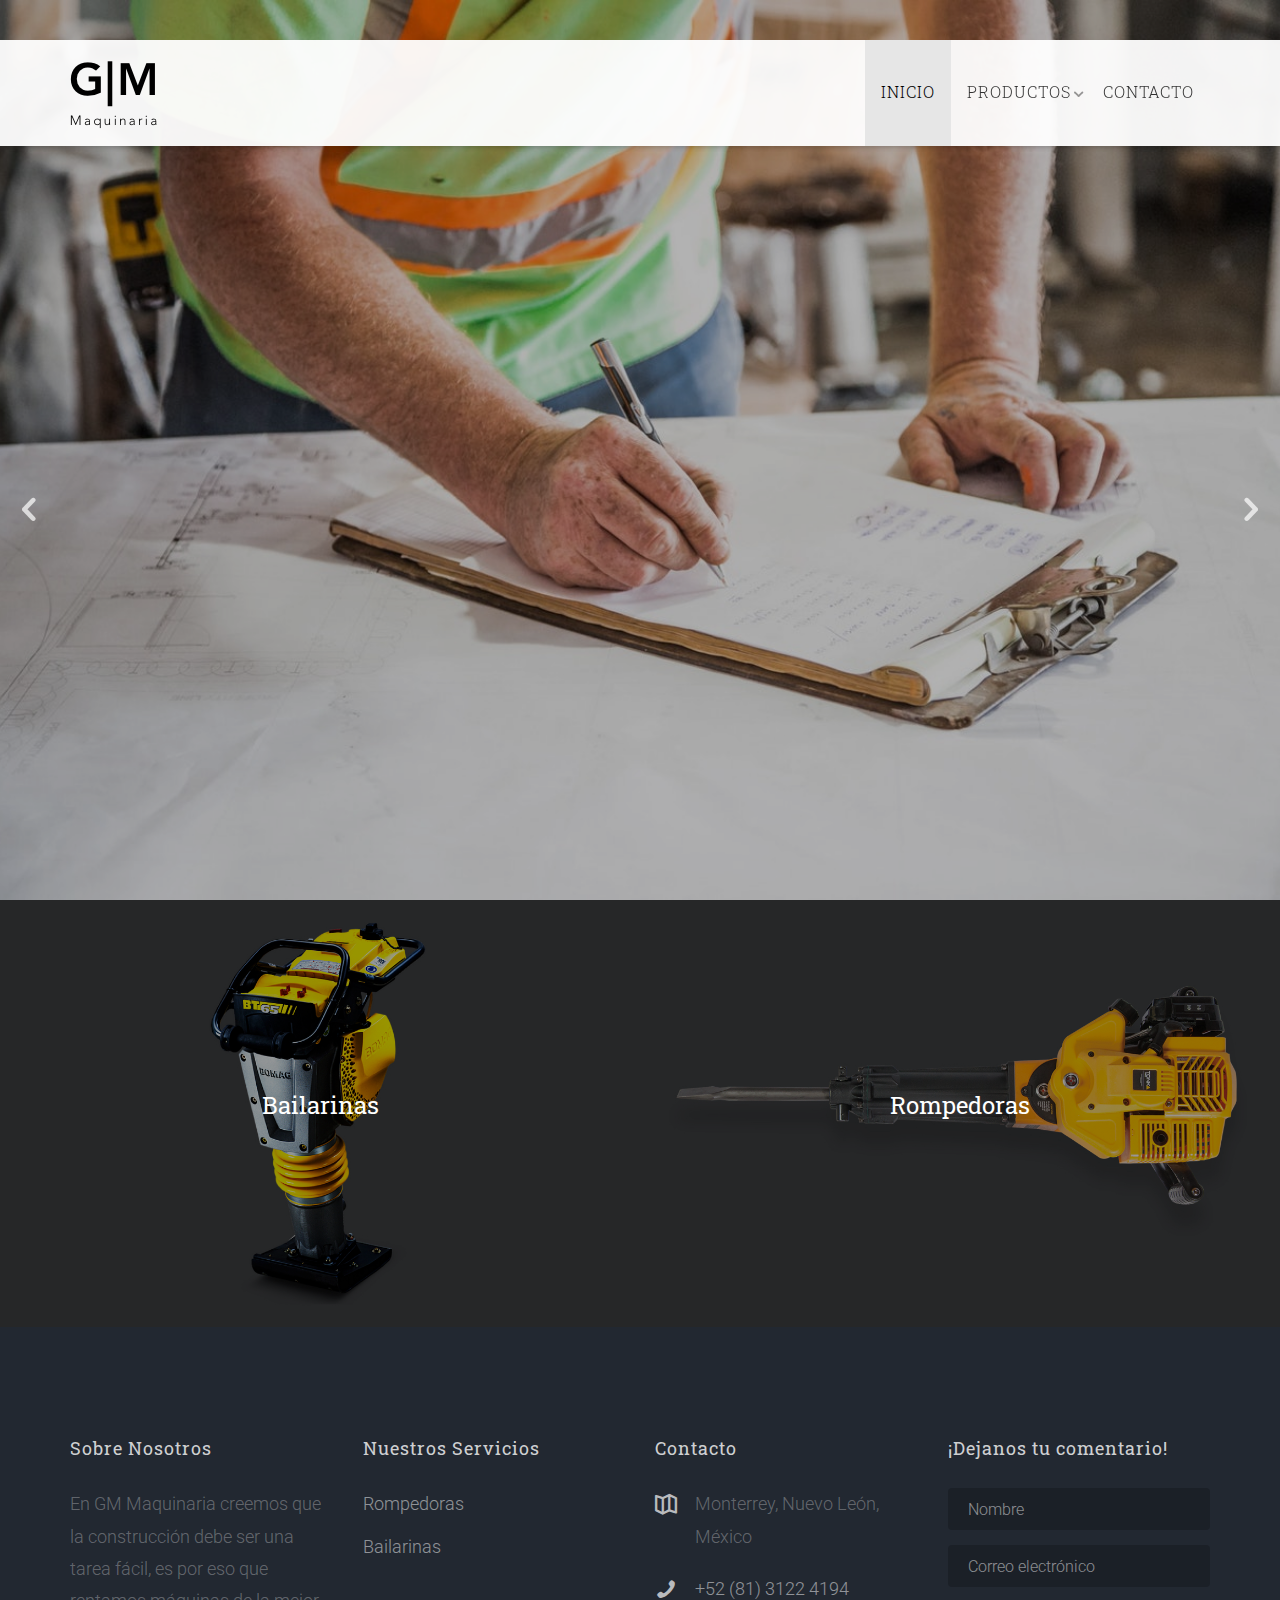
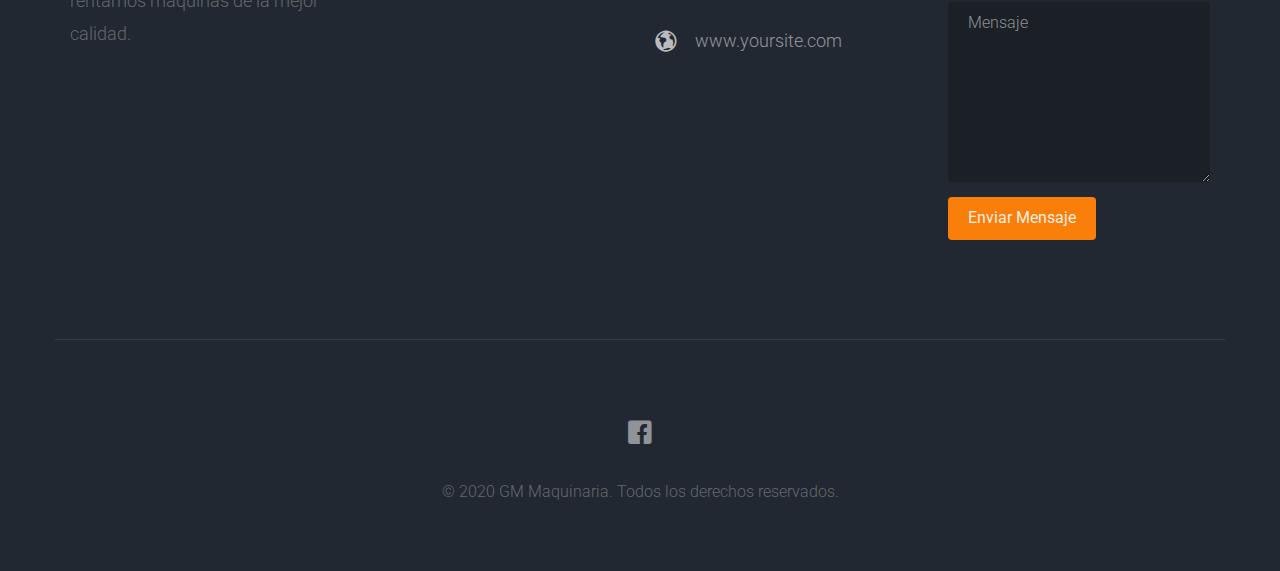
==== commit 70c8c84f: "Ubicación indicada" ====
--- a/index.html
+++ b/index.html
@@ -9,23 +9,9 @@
 	<meta http-equiv="X-UA-Compatible" content="IE=edge">
 	<title>GM Maquinaria | Renta de bailarinas y rompedoras</title>
 	<meta name="viewport" content="width=device-width, initial-scale=1">
-	<meta name="description" content="Free HTML5 Template by FREEHTML5.CO" />
-	<meta name="keywords" content="free html5, free template, free bootstrap, html5, css3, mobile first, responsive" />
-	<meta name="author" content="FREEHTML5.CO" />
-
-  <!-- 
-	//////////////////////////////////////////////////////
-
-	FREE HTML5 TEMPLATE 
-	DESIGNED & DEVELOPED by FREEHTML5.CO
-		
-	Website: 		http://freehtml5.co/
-	Email: 			info@freehtml5.co
-	Twitter: 		http://twitter.com/fh5co
-	Facebook: 		https://www.facebook.com/fh5co
-
-	//////////////////////////////////////////////////////
-	 -->
+	<meta name="description" content="Renta de bailarinas y rompedoras" />
+	<meta name="keywords" content="renta, maquinaria, bailarinas, rompedoras, monterrey, construcción, monterrey, méxico" />
+	<meta name="author" content="Aldo Martinez" />
 
   	<!-- Facebook and Twitter integration -->
 	<meta property="og:title" content=""/>
@@ -131,7 +117,8 @@
 			   			<div class="col-md-5 col-sm-6 col-xs-12 js-fullheight slider-text">
 			   				<div class="slider-text-inner">
 			   					<div class="desc">
-			   						<h2>La construcción nunca fue tan fácil.</h2>
+									   <h2>La construcción nunca fue tan fácil.</h2>
+									   <p><a href="tel:+528131224194" class="btn btn-primary btn-outline">¡Renta Ahora!</a></p>
 			   					</div>
 			   				</div>
 			   			</div>
@@ -143,7 +130,8 @@
 			   			<div class="col-md-5 col-sm-6 col-xs-12 js-fullheight slider-text">
 			   				<div class="slider-text-inner">
 			   					<div class="desc">
-			   						<h2>Ahorra tiempo y dinero.</h2>
+									   <h2>Ahorra tiempo y dinero.</h2>
+									   <p><a href="tel:+528131224194" class="btn btn-primary btn-outline">¡Renta Ahora!</a></p>
 			   					</div>
 			   				</div>
 			   			</div>
@@ -155,7 +143,8 @@
 			   			<div class="col-md-5 col-sm-6 col-xs-12 js-fullheight slider-text">
 			   				<div class="slider-text-inner">
 			   					<div class="desc">
-			   						<h2>Simplifica tu vida.</h2>
+									   <h2>Simplifica tu vida.</h2>
+									   <p><a href="tel:+528131224194" class="btn btn-primary btn-outline">¡Renta Ahora!</a></p>
 			   					</div>
 			   				</div>
 			   			</div>
@@ -188,7 +177,7 @@
 					<div class="row">
 						<div class="col-md-3">
 							<h3 class="section-title">Sobre Nosotros</h3>
-							<p>En GM Maquinaria creemos que la construcción debe ser una tarea fácil, es por eso que proporcionamos maquinas de la mejor calidad.</p>
+							<p>En GM Maquinaria creemos que la construcción debe ser una tarea fácil, es por eso que rentamos máquinas de la mejor calidad.</p>
 						</div>
 						
 						<div class="col-md-3">
@@ -202,7 +191,7 @@
 						<div class="col-md-3">
 							<h3 class="section-title">Contacto</h3>
 							<ul class="contact-info">
-								<!-- <li><i class="icon-map2"></i>198 West 21th Street, Suite 721 New York NY 10016</li> -->
+								<li><i class="icon-map2"></i>Monterrey, Nuevo León, México</li>
 								<li><i class="icon-phone2"></i><a href="tel:+528131224194">+52 (81) 3122 4194</a></li>
 								<!-- <li><i class="icon-envelope2"></i><a href="#">info@yoursite.com</a></li> -->
 								<li><i class="icon-globe2"></i><a href="#">www.yoursite.com</a></li>
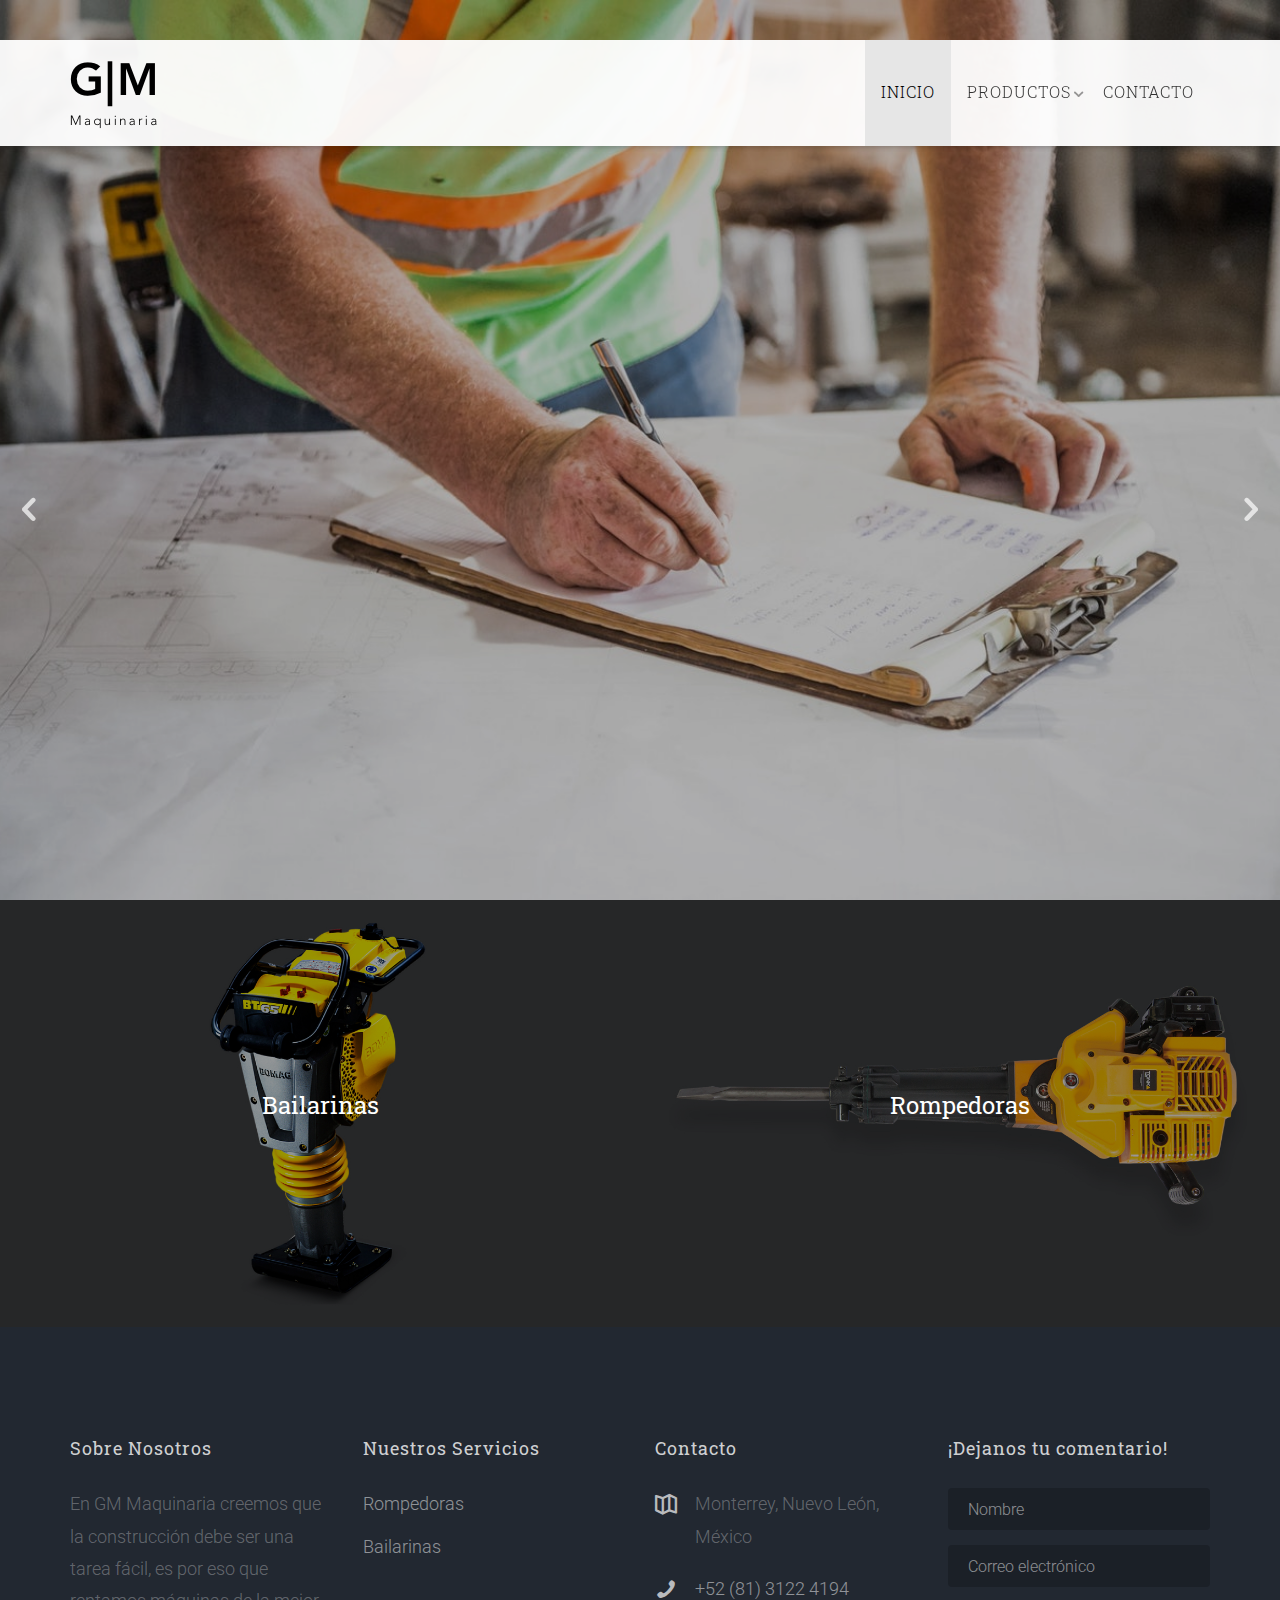
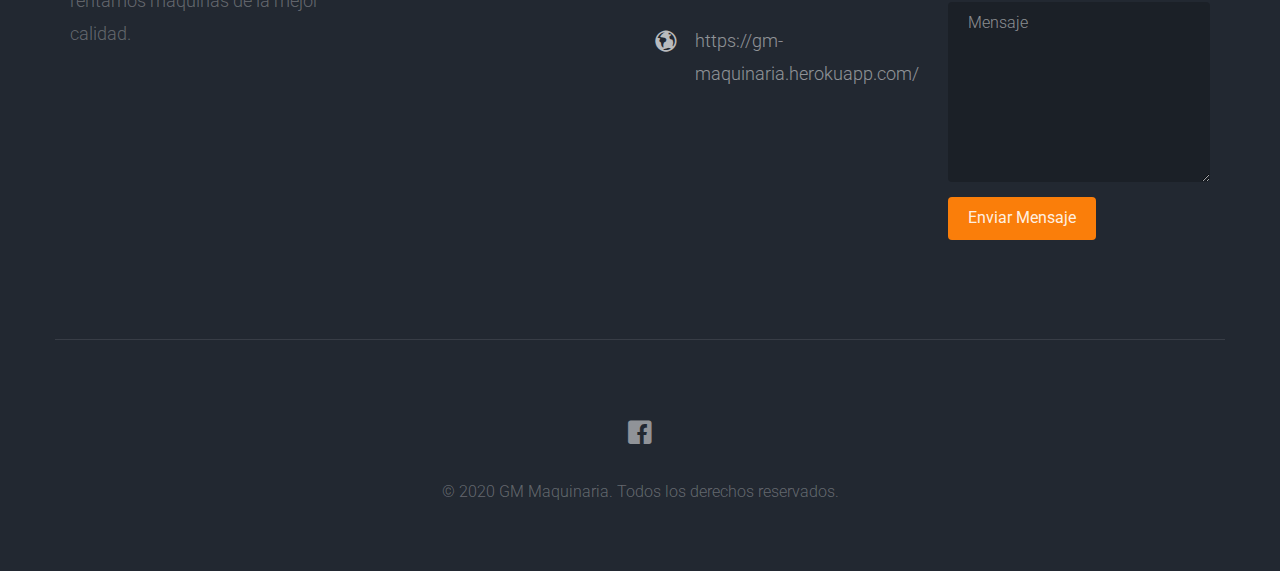
==== commit 72d541b6: "Cambio en la url de la pagina" ====
--- a/index.html
+++ b/index.html
@@ -25,7 +25,7 @@
 	<meta name="twitter:card" content="" />
 
 	<!-- Place favicon.ico and apple-touch-icon.png in the root directory -->
-	<link rel="icon" href="images/LogoPestaña.png">
+	<link rel="shortcut icon" type="image/x-icon" href="images/LogoPestaña.png">
 
 	<link href='https://fonts.googleapis.com/css?family=Roboto:400,100,300,700,900' rel='stylesheet' type='text/css'>
 	<link href="https://fonts.googleapis.com/css?family=Roboto+Slab:300,400,700" rel="stylesheet">
@@ -194,7 +194,7 @@
 								<li><i class="icon-map2"></i>Monterrey, Nuevo León, México</li>
 								<li><i class="icon-phone2"></i><a href="tel:+528131224194">+52 (81) 3122 4194</a></li>
 								<!-- <li><i class="icon-envelope2"></i><a href="#">info@yoursite.com</a></li> -->
-								<li><i class="icon-globe2"></i><a href="#">www.yoursite.com</a></li>
+								<li><i class="icon-globe2"></i><a href="#">https://gm-maquinaria.herokuapp.com/</a></li>
 							</ul>
 						</div>
 						<div class="col-md-3">
